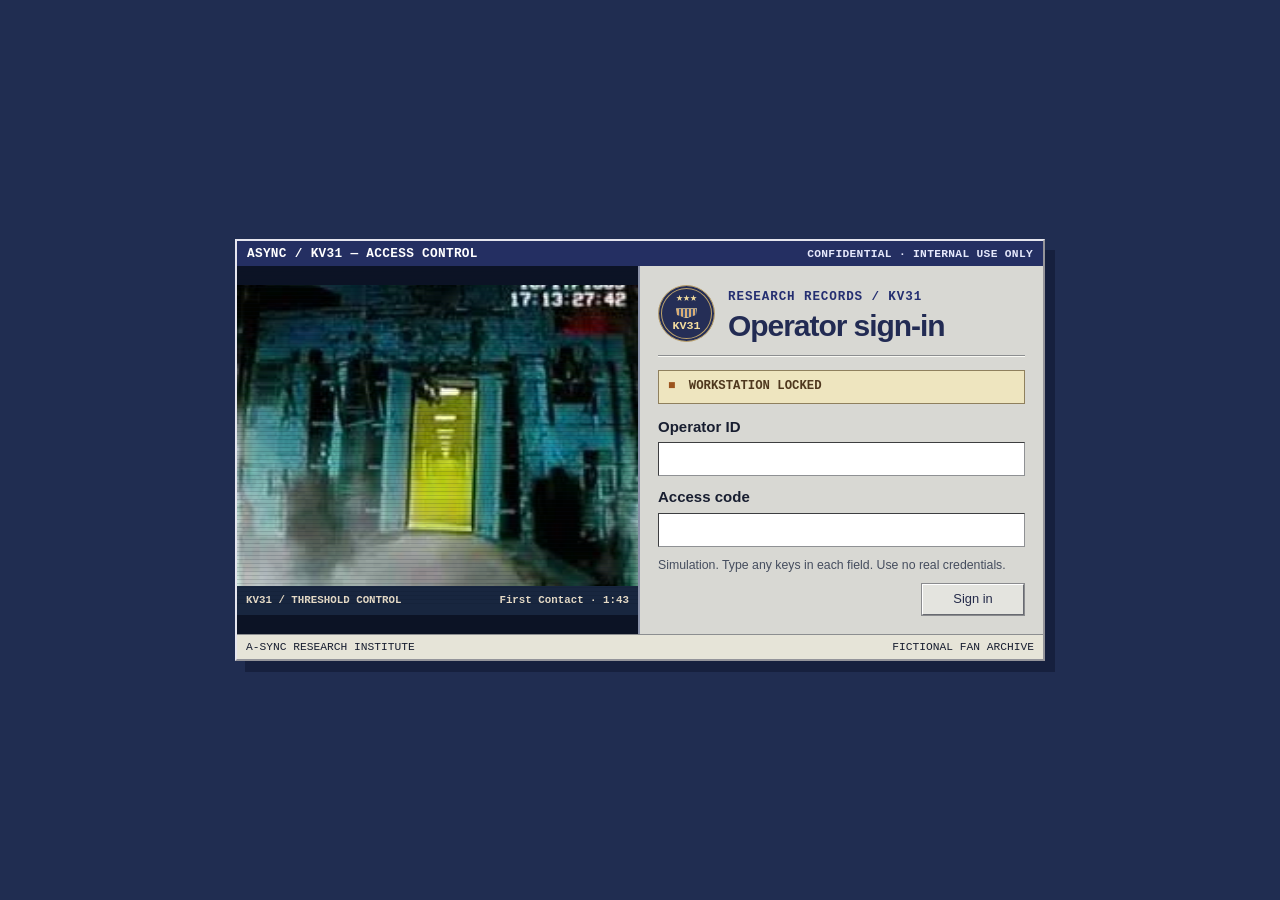
==== async-research-terminal/index.html @ 18758b70 "Build an immersive KV31 operator workstation and evidence comparison" ====
<!doctype html>
<html lang="en">
<head>
  <meta charset="utf-8">
  <meta name="viewport" content="width=device-width,initial-scale=1">
  <meta name="theme-color" content="#283e6c">
  <meta name="description" content="A period-style research archive and evidence board for Kane Pixels’ Backrooms web series.">
  <title>A-Sync Research Terminal</title>
  <link rel="stylesheet" href="style-v8.css">
  <script src="archive-v2.js" defer></script>
  <script src="evidence-v2.js" defer></script>
  <script src="briefings.js" defer></script>
  <script src="survey.js" defer></script>
  <script src="cartography-v3.js" defer></script>
  <script src="comparison.js" defer></script>
  <script src="terminal-v8.js" defer></script>
</head>
<body class="login-pending">
  <main id="login" class="login-shell" aria-labelledby="login-title">
    <div class="window-caption"><span>ASYNC / KV31 — ACCESS CONTROL</span><span class="classification">CONFIDENTIAL · INTERNAL USE ONLY</span></div>
    <div class="login-layout">
      <figure class="login-monitor">
        <img src="evidence/first-frame-103.webp" alt="Lit passage within the Threshold apparatus">
        <figcaption><span>KV31 / THRESHOLD CONTROL</span><span>First Contact · 1:43</span></figcaption>
      </figure>
      <section class="login-panel">
      <div class="login-identity">
        <span class="program-seal" aria-hidden="true"><b>★★★</b><i></i><strong>KV31</strong></span>
        <div><span class="eyebrow">RESEARCH RECORDS / KV31</span><h1 id="login-title">Operator sign-in</h1></div>
      </div>
      <div class="login-state"><span aria-hidden="true">■</span> WORKSTATION LOCKED</div>
      <form id="operator-form" autocomplete="off">
        <label for="operator-id">Operator ID</label>
        <input id="operator-id" type="text" autocomplete="off" autocapitalize="off" spellcheck="false" aria-describedby="login-hint">
        <label for="operator-code">Access code</label>
        <input id="operator-code" type="text" autocomplete="off" autocapitalize="off" spellcheck="false" aria-describedby="login-hint">
        <p id="login-hint">Simulation. Type any keys in each field. Use no real credentials.</p>
        <p class="login-feedback" id="login-feedback" role="status"></p>
        <button class="button" type="submit">Sign in</button>
      </form>
      <noscript><p>This simulation requires JavaScript.</p></noscript>
      </section>
    </div>
    <div class="login-footer">A-SYNC RESEARCH INSTITUTE <span>FICTIONAL FAN ARCHIVE</span></div>
  </main>
  <div class="window-caption"><span>ASYNC / KV31 — RESEARCH WORKSTATION</span><span class="classification">CONFIDENTIAL · INTERNAL USE ONLY</span></div>
  <header class="mast">
    <a class="brand" href="#overview" aria-label="A-Sync Research Institute home"><img class="brand-img" src="evidence/async-logo.webp" alt="Async Research Institute"></a>
    <div class="brand-divider" aria-hidden="true"></div>
    <div class="terminal-name">Project KV31 <span>COMPLEX RESEARCH ARCHIVE</span></div>
    <a class="review-badge" href="#record/present" title="Open the Department of Energy briefing">
      <span class="program-seal" aria-hidden="true"><b>★★★</b><i></i><strong>KV31</strong></span>
      <span><b>FEDERAL REVIEW</b><small>DOE TAPE ARCHIVE</small></span>
    </a>
    <div class="mast-tools">
      <label for="playback-mode">Playback</label>
      <select id="playback-mode">
        <option value="embedded">In archive</option>
        <option value="youtube">On YouTube</option>
      </select>
      <button class="button sign-out" id="sign-out" type="button">Sign out</button>
    </div>
  </header>
  <div class="operator-status"><span><i aria-hidden="true"></i> OPERATOR KV31-OPS</span><span id="workspace-context"></span></div>
  <div class="shell">
    <aside class="sidebar">
      <p class="side-label">WORKSTATION</p>
      <nav aria-label="Workstation" id="nav"></nav>
      <div class="side-bottom">
        <label for="search">FIND A RECORD</label>
        <div class="searchbox"><span aria-hidden="true">⌕</span><input id="search" type="search" placeholder="Search archive…" autocomplete="off"><kbd>/</kbd></div>
        <a class="external" href="https://www.youtube.com/playlist?list=PLVAh-MgDVqvDUEq6qDXqORBioE4Yhol_z" target="_blank" rel="noopener">Official video playlist</a>
      </div>
    </aside>
    <main id="main" tabindex="-1"></main>
    <aside id="inspector" class="inspector" aria-label="Record inspector"></aside>
  </div>
  <dialog id="lightbox" aria-labelledby="exhibit-title"></dialog>
  <dialog id="tape-player" aria-labelledby="tape-title"></dialog>
  <footer><span>A-SYNC ARCHIVE <b>·</b> FICTIONAL FAN PROJECT</span><span>Series by Kane Pixels <b>·</b> Contains spoilers</span></footer>
</body>
</html>
---- async-research-terminal/style-v8.css ----
:root {
  color-scheme: light;
  --desktop:#283e6c;
  --window:#d8d8d3;
  --paper:#f7f6f0;
  --white:#fff;
  --ink:#181e30;
  --muted:#454d5e;
  --blue:#252f71;
  --link:#192877;
  --line:#8c8e90;
  --light:#f9f9f3;
  --shade:#6b6d73;
  --accent:#ffd463;
  --mono:"Courier New",Courier,monospace;
  font:15px/1.45 Tahoma,Geneva,Verdana,sans-serif;
}
*{box-sizing:border-box}
body{max-width:1800px;margin:0 auto;padding:22px;min-height:100dvh;background:var(--desktop);color:var(--ink);display:flex;flex-direction:column}
button,input,select,textarea{font:inherit;color:inherit}
button,select{cursor:pointer}
button:focus-visible,a:focus-visible,input:focus-visible,textarea:focus-visible,select:focus-visible{outline:2px dashed #312c99;outline-offset:2px}
a{color:var(--link);text-underline-offset:2px}
h1,h2,h3,p{margin:0}h1{font-size:clamp(1.55rem,3vw,2.45rem);line-height:1.1;letter-spacing:-.035em;color:#222b53}
h2{font-size:1.12rem}h3{font-size:1rem}p+p{margin-top:.55rem}
.muted{color:var(--muted)}.amber,.warning{color:#81360b}.mint{color:var(--blue)}
.meta,.eyebrow,.tag{font:700 .84rem/1.35 var(--mono)}
.eyebrow{color:var(--blue);text-transform:uppercase;letter-spacing:.07em}
.mast{display:flex;align-items:center;gap:16px;padding:12px 16px;background:var(--window);border-left:2px solid #f7f7ef;border-right:2px solid #535866;border-bottom:1px solid var(--shade)}
.brand{display:flex;align-items:center;gap:10px;text-decoration:none;color:#252e57}
.brand-img{width:93px;height:60px;object-fit:contain}
.brand-divider{width:2px;height:40px;background:#97989a;box-shadow:1px 0 var(--light);flex:none}
.terminal-name{margin-right:auto;font:700 1rem/1.25 var(--mono);color:#252e57}
.terminal-name span{display:block;font-size:.77rem;color:var(--muted);margin-top:4px}
.mast-status{border:1px solid #6e664b;background:#eee5bf;padding:4px 7px;font:700 .75rem var(--mono);white-space:nowrap;color:#48391a}
.window-caption{background:#292e72;color:white;border-top:2px solid #c9caef;border-left:2px solid #c9caef;border-right:2px solid #464678;display:flex;align-items:center;justify-content:space-between;gap:9px;padding:5px 10px;font:700 .85rem var(--mono);letter-spacing:.024em}
.window-caption span:last-child{font-size:.75rem;color:#e5e8fb}
.shell{flex:1;display:grid;grid-template-columns:198px minmax(0,1fr) minmax(234px,23%);width:100%;border-left:2px solid #f7f7ef;border-right:2px solid #535866;background:var(--window)}
.sidebar{min-width:0;padding:15px 10px;background:#cececa;border-right:1px solid #818184;display:flex;flex-direction:column;gap:8px}
.side-label,.side-bottom label{font:700 .8rem var(--mono);color:#373d52;letter-spacing:.025em}
.sidebar nav{display:grid;gap:0;padding:3px;border:1px inset #b3b3ad;background:var(--paper)}
.nav{display:flex;align-items:center;gap:8px;min-height:37px;text-decoration:none;color:var(--ink);padding:5px 6px;font-size:.89rem}
.nav:hover{background:#e0e2f1}.nav[aria-current=page]{color:white;background:var(--blue)}
.nav i{font:normal 1.02rem var(--mono);width:20px;text-align:center;color:inherit}
.side-bottom{margin-top:13px;border-top:1px solid var(--line);box-shadow:0 -1px var(--light);padding:13px 0 0}
.searchbox{display:flex;gap:6px;align-items:center;margin:6px 0 10px;border:1px inset #9b9b9d;background:var(--white);padding:3px 6px;color:var(--blue)}
.searchbox input{min-width:0;width:100%;background:none;border:0;padding:3px 0;font-size:.85rem}
.searchbox kbd{font:.8rem var(--mono);color:var(--muted);border:1px solid #bbb;padding:0 3px}
.external{font-size:.82rem}
main{min-width:0;padding:17px clamp(12px,2vw,24px) 24px;background:#edede7;box-shadow:inset 1px 0 var(--light)}
main:focus{outline:none}.page-head{display:grid;gap:6px;margin-bottom:15px}.page-head p{max-width:72ch}
.inspector{min-width:0;border-left:1px solid #96969b;padding:16px 12px;background:var(--window)}
.inspector .panel+.panel{margin-top:12px}
.panel{border:1px solid #747980;box-shadow:1px 1px #ffffffba;background:var(--paper);min-width:0}
.panel-bar{display:flex;align-items:center;justify-content:space-between;gap:10px;min-height:29px;padding:5px 8px;border-bottom:1px solid #767a86;background:#d9dbeb;color:#282e57;font:700 .82rem/1.3 var(--mono);text-transform:uppercase;letter-spacing:.025em}
.monitor .panel-bar,.inspector .panel-bar{background:var(--blue);color:#fff;border-color:#292d56}
.panel-body{padding:11px}.panel-body>*+*{margin-top:9px}.panel-body p{font-size:.94rem}
.source-list{display:grid;gap:7px;overflow-wrap:anywhere}
.screen{background:#101018;display:grid;place-items:center;position:relative}
.screen img{display:block;width:100%;height:100%;max-height:min(37vw,370px);min-height:170px;object-fit:contain}
.screen .button{position:absolute;right:9px;bottom:9px}
.monitor-caption{display:flex;align-items:center;justify-content:space-between;flex-wrap:wrap;gap:5px 10px;padding:6px 9px;color:var(--muted);font:.78rem/1.35 var(--mono);border-top:1px solid var(--line);background:var(--window)}
.section-line{display:flex;align-items:baseline;justify-content:space-between;gap:10px;margin:17px 0 7px}
.record-list{border:1px inset #939599;background:var(--paper)}
.record{color:var(--ink);display:grid;grid-template-columns:24px minmax(0,1fr) auto;gap:8px;align-items:center;padding:8px 9px;min-height:44px;text-decoration:none}
.record+.record{border-top:1px solid #c9c9c5}.record:nth-child(even){background:#eeeee8}.record:hover{background:#dfe2f5;color:#151f64}
.record-icon{color:var(--blue);font-size:1rem;text-align:center}
.record-main{min-width:0;overflow-wrap:anywhere}.record-main strong{display:block}
.record small{display:block;color:var(--muted);font-size:.79rem}.record .tag{color:#353c65;text-align:right}
.record.has-thumb{grid-template-columns:86px minmax(0,1fr) auto}
.entry-thumb{display:block;width:86px;aspect-ratio:16/10;object-fit:cover;border:1px solid #62616a;background:#24242d}
.record-main .preview-type{color:#465373;font-family:var(--mono);margin-top:2px}
.toolbar{display:flex;gap:7px;align-items:center;flex-wrap:wrap;margin-bottom:10px}
.button,select{display:inline-flex;justify-content:center;align-items:center;text-decoration:none;padding:5px 8px;border:1px solid;border-color:#fff #686a71 #686a71 #fff;box-shadow:0 0 0 1px #8a8b8e;color:#252b4a;background:#e4e4df;font-size:.86rem;min-height:31px}
.button:hover,select:hover{background:#ececfa}.button[aria-pressed=true]{border-color:#565974 #fff #fff #565974;background:#d2d5ed;font-weight:bold}
.button.secondary{color:var(--muted)}.button.danger{color:#752718}
.tag{display:inline-block;color:var(--blue)}.warning{color:#81360b}.doc{margin-bottom:12px}
.facts{display:flex;align-items:center;flex-wrap:wrap;gap:6px 12px;color:var(--muted);font:.84rem var(--mono)}
.scene,.connection{padding:10px;background:#fff;border:1px solid #a8a9a9}.scene>*+*,.connection>*+*{margin-top:5px}
.scene p,.connection p{font-size:.93rem}.scene small{color:var(--muted)}.guide{display:grid;gap:8px}
.incident{display:grid;grid-template-columns:minmax(80px,auto) 1fr;gap:8px;align-items:baseline;margin:0!important;padding:7px 0;border-bottom:1px solid #c1c2c2;font-size:.86rem}
.incident:last-of-type{border:0}.incident time{color:#4c4130;font:700 .78rem var(--mono)}
.mini-title{font-weight:700}.empty{padding:11px;color:var(--muted);border:1px dashed var(--line);background:var(--paper)}
.route{display:grid;grid-template-columns:repeat(auto-fit,minmax(125px,1fr));gap:8px;padding:12px}
.route a{display:grid;align-content:start;gap:5px;padding:8px;background:#f5f6fd;border:1px solid #737f9e;text-decoration:none;min-height:78px}
.route a:hover{background:#dddff3}.route small{color:var(--muted)}.route a:nth-child(even){border-style:dashed}
.route-bg{background-color:#e3e5ee;background-image:linear-gradient(#a2abc950 1px,transparent 1px),linear-gradient(90deg,#a2abc950 1px,transparent 1px);background-size:14px 14px}
.note-form{display:grid;gap:6px}.note-form label{color:var(--muted);font-size:.84rem}.note-form textarea,.note-form input{width:100%;background:white;border:1px inset #8f9194;border-radius:0;padding:7px}.note-form textarea{min-height:80px;resize:vertical}
.preserve{white-space:pre-wrap;overflow-wrap:anywhere}.timeline-row{grid-template-columns:minmax(88px,112px) minmax(0,1fr) auto}.timeline-row time{font:700 .83rem var(--mono);color:#5d481e}
footer{display:flex;justify-content:space-between;gap:9px;flex-wrap:wrap;padding:6px 10px;border:2px outset #b4b5b2;color:#282c3b;background:var(--window);font:.76rem var(--mono)}
footer b{margin:0 4px}
.relationship-map{display:grid;grid-template-columns:minmax(110px,1fr) minmax(0,2fr);gap:22px;align-items:center;padding:12px;border:1px solid #9c9eac}
.map-anchor,.map-branch{min-width:0;background:#f7f8ff;border:1px solid #6d78a0;padding:8px;overflow-wrap:anywhere}
.map-anchor{position:relative;font-weight:bold;border-color:var(--blue)}.map-anchor::after{content:"";position:absolute;left:100%;top:50%;width:11px;border-top:1px solid #747ea0}
.map-branches{position:relative;display:grid;gap:7px}.map-branches::before{content:"";position:absolute;top:0;bottom:0;left:-11px;border-left:1px solid #747ea0}
.map-branch{position:relative;display:grid;gap:2px}.map-branch::before{content:"";position:absolute;right:100%;top:50%;width:11px;border-top:1px solid #747ea0}
.toolbar select{max-width:100%;min-width:0}
.evidence-grid{display:grid;grid-template-columns:repeat(auto-fit,minmax(min(100%,230px),1fr));gap:9px}
.exhibit{margin:0;border:1px solid #8a8a97;background:#fff;min-width:0}
.exhibit-action{display:block;width:100%;padding:0;border:0;background:#15151e;text-align:left}
.exhibit-action img{display:block;width:100%;height:clamp(155px,22vw,260px);object-fit:contain}
.exhibit-action:hover{outline:2px solid var(--blue);outline-offset:-2px}
.exhibit figcaption{display:grid;gap:5px;padding:8px;overflow-wrap:anywhere}
.exhibit figcaption p{margin:0}.exhibit .meta{color:#3b466b}.exhibit-links{display:flex;flex-wrap:wrap;column-gap:12px;row-gap:4px;font-size:.81rem}
.evidence-strip{display:grid;grid-template-columns:repeat(3,minmax(0,1fr));gap:7px}
.evidence-strip a{display:grid;gap:5px;padding:6px;background:var(--paper);border:1px solid #a1a1a7;text-decoration:none;font-size:.83rem}
.evidence-strip a:hover{background:#e0e2f5}.evidence-strip img{display:block;width:100%;aspect-ratio:16/10;object-fit:cover;background:#24242d}
dialog{width:min(810px,calc(100% - 24px));max-height:calc(100dvh - 30px);overflow:auto;color:var(--ink);background:var(--window);border:2px outset #d4d4d4;padding:0;box-shadow:6px 7px 0 #15152f7a}
dialog::backdrop{background:#151b35b5}dialog .panel-bar{background:var(--blue);color:#fff}dialog .panel-bar .button{min-height:26px;padding:2px 7px}dialog img{display:block;margin:auto;width:100%;max-height:65vh;object-fit:contain;background:#18182a}
.exhibit--unavailable img,.entry-thumb.unavailable,.evidence-strip img.unavailable,.screen img.unavailable{visibility:hidden}
@media(max-width:1100px){body{padding:12px}.shell{grid-template-columns:158px minmax(0,1fr) 222px}.sidebar{padding-inline:7px}.inspector{padding-inline:9px}}
@media(max-width:850px){.shell{grid-template-columns:145px minmax(0,1fr)}.inspector{grid-column:2;border-top:1px solid var(--line);border-left:0;padding:12px;display:grid;grid-template-columns:repeat(auto-fit,minmax(180px,1fr));gap:9px}.inspector .panel+.panel{margin:0}.sidebar{grid-row:span 2}.screen img{max-height:270px}}
@media(max-width:580px){body{padding:4px}.shell{display:block}.mast{gap:7px;padding:6px 7px}.brand-img{width:70px;height:48px}.brand-divider{height:30px}.terminal-name{font-size:.85rem}.terminal-name span,.mast-status{font-size:.65rem}.sidebar{padding:6px;border-right:0;border-bottom:1px solid var(--line);gap:4px}.sidebar nav{grid-template-columns:repeat(3,minmax(0,1fr));gap:2px}.nav{font-size:.76rem;gap:4px;min-height:31px;padding:4px}.nav i{width:13px}.side-label,.sidebar .external,.side-bottom label{display:none}.side-bottom{border:0;box-shadow:none;margin-top:0;padding:0}.searchbox{margin:4px 0 0}.record{padding-inline:6px}.record .tag{font-size:.68rem}.record.has-thumb{grid-template-columns:64px minmax(0,1fr) auto}.entry-thumb{width:64px}.timeline-row{grid-template-columns:85px 1fr}.timeline-row .tag{display:none}.relationship-map{grid-template-columns:1fr;gap:9px}.map-anchor::after,.map-branch::before,.map-branches::before{display:none}}
.login-shell{display:none}
body.login-pending{display:grid;place-items:center;max-width:none;min-height:100dvh;padding:14px}
body.login-pending > :not(.login-shell){display:none}
body.login-pending .login-shell{display:block;width:min(100%,475px);padding:0;background:var(--window);border:2px outset #e5e5ee;box-shadow:7px 8px 0 #17233d70}
.login-shell .window-caption{border:0}
.login-panel{padding:18px}
.login-identity{display:flex;align-items:center;gap:13px;padding-bottom:13px;border-bottom:1px solid var(--line);box-shadow:0 1px var(--light)}
.login-identity h1{font-size:clamp(1.35rem,4.5vw,2rem);margin-top:3px}
.login-state{padding:8px 9px;margin:14px 0 12px;background:#eee5bf;border:1px solid #8f805d;color:#4f381e;font:700 .82rem/1.25 var(--mono)}
.login-state span{color:#9c541d;margin-right:6px}
#operator-form{display:grid;gap:5px}
#operator-form label{font-weight:700}
#operator-form input{width:100%;height:34px;margin-bottom:5px;padding:4px 7px;background:white;border:1px inset #8f9194;border-radius:0;font:700 1rem var(--mono);letter-spacing:.1em}
#operator-form button{justify-self:end;min-width:102px;margin:4px 1px 1px}
#login-hint{color:var(--muted);font-size:.82rem}
.login-feedback{color:#752718;font-size:.82rem}
.login-feedback:empty{display:none}
.login-footer{display:flex;flex-wrap:wrap;justify-content:space-between;gap:4px 10px;padding:6px 9px;border-top:1px solid var(--line);font:.75rem var(--mono)}
.sign-out{flex:none}
#tape-player{width:min(860px,calc(100% - 20px))}
.tape-iframe{display:block;width:100%;height:auto;min-height:200px;aspect-ratio:16/9;border:0;background:#09090d}
.exhibit-links{align-items:center}
.mast-tools{display:flex;align-items:center;flex-wrap:wrap;gap:6px 9px}
.mast-tools label{font:700 .8rem var(--mono);color:#252e57}
@media(max-width:580px){.mast{flex-wrap:wrap}.mast-tools{width:100%;padding:3px 0;justify-content:flex-start}.mast-tools .sign-out{margin-left:auto}}
.briefing h4{margin:0;font-size:.96rem}
.briefing p{margin-top:4px;max-width:76ch}
.briefing-intro .facts{margin-top:9px}
.briefing-why,.briefing-open{padding:9px 11px;border-left:3px solid var(--blue);background:#e6e7f2}
.briefing-open{border-color:#8f805d;background:#f1ebd5}
.briefing-points{display:grid;gap:0;list-style:none;margin:4px 0 0;padding:0}
.briefing-points li{padding:9px 0;border-bottom:1px solid #c7c8cc}
.briefing-points li:last-child{border:0;padding-bottom:3px}
.briefing-sources{display:flex;align-items:center;flex-wrap:wrap;gap:6px 14px;margin-top:6px;font-size:.82rem}
.briefing-sources .button{min-height:25px;padding:3px 5px;font-size:.79rem}
.record.has-thumb{align-items:start}
.record.has-thumb .tag{align-self:center}
.timeline-switch a[aria-current=page]{background:var(--blue);color:#fff}
.shell.film-workspace{grid-template-columns:198px minmax(0,1fr)}
.inspector[hidden]{display:none}
.film-tools{display:flex;align-items:center;flex-wrap:wrap;gap:7px 9px;padding:9px 12px;border-bottom:1px solid #959aab;background:var(--window)}
.film-tools label{font-size:.86rem;font-weight:700;margin-left:auto}
.film-tools select{max-width:min(100%,230px)}
.film-viewport{overflow-x:auto;overscroll-behavior-inline:contain;background:#e7e9f0;scrollbar-color:#6d789d #d4d8e4;scrollbar-width:auto}
.film-track{display:flex;gap:0;width:max-content;margin:0;list-style:none;padding:9px 14px 16px}
.film-column{display:grid;grid-template-rows:105px 18px 1fr;flex:0 0 218px;width:218px;min-width:0}
.film-column.film-gap{flex-basis:145px;width:145px}
.film-upper{display:grid;align-content:end;padding:0 7px 10px;gap:5px}
.film-companion{position:relative;display:grid;grid-template-columns:56px minmax(0,1fr);align-items:center;gap:6px;padding:5px;color:var(--ink);background:#faf5e4;border:1px solid #94825a;text-decoration:none;min-width:0}
.film-companion:hover{background:#f3e6be}
.film-companion strong,.film-companion small{display:block;overflow-wrap:anywhere}
.film-companion strong{font-size:.77rem;line-height:1.2}
.film-companion small{color:#5a4c35;font-size:.7rem;line-height:1.3;margin-top:3px}
.film-companion img{display:block;width:56px;aspect-ratio:4/3;object-fit:cover}
.film-companion::after{content:"";position:absolute;top:100%;left:50%;height:17px;border-left:1px dashed #8f805d}
.film-gap .film-companion{grid-template-columns:42px minmax(0,1fr)}
.film-gap .film-companion img{width:42px}
.film-axis{height:2px;align-self:center;background:#657496;position:relative}
.film-axis::after{content:"";position:absolute;left:50%;top:50%;width:8px;height:8px;transform:translate(-50%,-50%);border-radius:50%;background:#344277;border:1px solid #fff}
.film-gap .film-axis::after{background:#917749}
.film-card{display:flex;flex-direction:column;border:1px solid #78829d;background:var(--paper);margin:4px 7px 0;min-width:0}
.film-record{display:grid;gap:5px;padding:6px 6px 4px;color:var(--ink);text-decoration:none}
.film-record:hover{background:#dce2f7}
.film-record img{width:100%;height:auto;aspect-ratio:16/9;object-fit:cover;background:#191d2a}
.film-record time{color:#465275;font:700 .77rem var(--mono)}
.film-record strong{font-size:.91rem;line-height:1.28;overflow-wrap:anywhere}
.film-actions{display:flex;align-items:center;flex-wrap:wrap;gap:6px 9px;margin-top:auto;padding:4px 7px 8px;font-size:.82rem}
.film-actions .button{min-height:27px;padding:3px 6px;font-size:.8rem}
.tape-navigation{display:flex;flex-wrap:wrap;gap:5px 12px;padding:7px 0 10px;margin-bottom:9px;border-bottom:1px solid #b3b6c0;font-size:.82rem}
@media(max-width:1100px){.shell.film-workspace{grid-template-columns:158px minmax(0,1fr)}}
@media(max-width:850px){.shell.film-workspace{grid-template-columns:145px minmax(0,1fr)}}
@media(max-width:580px){.film-column{flex-basis:174px;width:174px}.film-column.film-gap{flex-basis:135px;width:135px}.film-tools label{margin-left:0}}
.survey-console{display:grid;gap:9px;min-width:0}
.survey-tabs{display:flex;flex-wrap:wrap;gap:7px}
.survey-tabs a[aria-current=true]{background:var(--blue);color:#fff}
.survey-timeline{display:grid;grid-template-columns:repeat(4,minmax(0,1fr));gap:5px}
.survey-timeline a{min-width:0;display:grid;align-content:start;gap:2px;padding:8px 9px;border:1px solid #8792a9;border-top-width:3px;background:#f6f6f1;color:#212d4d;font-size:.78rem;text-decoration:none;overflow-wrap:anywhere}
.survey-timeline a:hover{background:#e2e7f4}
.survey-timeline a[aria-current=true]{background:#dce4f3;border-color:#334575;border-top-color:#263b71}
.survey-timeline strong{font-size:.91rem}
.survey-console-grid{display:grid;grid-template-columns:minmax(0,1fr) minmax(235px,29%);gap:9px;align-items:start}
.survey-sheet .panel-bar,.survey-context .panel-bar{background:#29386b;color:#fff;border-color:#232f59}
.survey-sheet .panel-bar span+span{font-weight:400;text-align:right}
.survey-tools{display:flex;align-items:center;gap:6px;padding:6px 8px;background:#dadde5;border-bottom:1px solid #77829c}
.survey-tools .button{min-width:34px;min-height:29px;font-weight:700}
.survey-tools .button:disabled{color:#777b88;cursor:default;box-shadow:none}
.survey-tools output{padding:0 5px;font:700 .82rem var(--mono)}
.survey-scroll{max-height:min(61vh,510px);overflow:auto;overscroll-behavior:contain;background:#111d39;scrollbar-color:#7587a7 #182744}
.survey-scroll.can-pan{cursor:grab}
.survey-scroll.panning{cursor:grabbing;user-select:none}
.survey-world{position:relative;width:100%}
.survey-world canvas{display:block;width:100%;height:auto}
.survey-pin{position:absolute;left:var(--x);top:var(--y);transform:translate(-50%,-50%);display:inline-flex;align-items:center;justify-content:center;gap:5px;max-width:26%;min-height:26px;padding:3px 6px;background:#1b2b4c;border:1px solid #8298bc;border-radius:0;color:#edf2ff;font:700 clamp(.68rem,1.15vw,.85rem)/1.15 var(--mono);text-align:left;overflow-wrap:anywhere}
.survey-pin:hover,.survey-pin[aria-pressed=true]{color:#202747;background:#edc77a;border-color:#fff0be;z-index:1}
.survey-pin span{flex:none;width:6px;height:6px;background:currentColor;border-radius:50%}
.survey-pin:focus-visible{outline-color:#fff1b5}
.survey-key{background:#e1e5ef;display:flex;flex-wrap:wrap;align-items:center;gap:5px 12px;padding:7px 9px;border-top:1px solid #7c87a0;font:.76rem/1.3 var(--mono)}
.survey-key span{display:flex;align-items:center;gap:5px}
.survey-key-line{width:14px;border-top:2px solid #42608f}
.survey-key-line.approx{border-top-style:dashed}
.survey-context{display:grid;gap:9px;min-width:0}
.survey-context .panel-body{padding:8px 9px}
.survey-context p{margin-top:5px;font-size:.86rem}
.survey-condition{font-weight:700;color:#824a2b}
.survey-source-large{margin-bottom:6px}
.survey-source-large img{width:100%;height:clamp(140px,15vw,220px);display:block;object-fit:contain}
.survey-source-strip{display:flex;gap:5px;flex-wrap:wrap}
.survey-source-pick{width:53px;height:40px;padding:2px;background:#e3e8f3;border:1px solid #7484a0;border-radius:0}
.survey-source-pick[aria-pressed=true]{background:#e8bd61;border-color:#403a48}
.survey-source-pick img{display:block;width:100%;height:100%;object-fit:cover}
.survey-changes .panel-body{max-width:85ch}
.survey-actions{margin-bottom:0}
@media(max-width:1050px){.survey-console-grid{grid-template-columns:minmax(0,1fr) minmax(205px,31%)}}
@media(max-width:820px){.survey-console-grid{grid-template-columns:1fr}.survey-context{grid-template-columns:repeat(2,minmax(0,1fr))}}
@media(max-width:580px){.survey-context{grid-template-columns:1fr}.survey-timeline{grid-template-columns:repeat(2,minmax(0,1fr))}.survey-pin{padding:3px 4px;gap:3px;min-height:25px}.survey-pin span{width:4px;height:4px}}
body{background:#202d51}
.window-caption{background:#242f62}
.window-caption .classification{color:#f3d3a1;text-align:right}
.brand-img{width:82px;height:52px}
.mast{min-height:71px;gap:12px;padding-block:8px}
.terminal-name{font-size:1.12rem}
.review-badge{display:flex;align-items:center;gap:8px;min-width:0;color:#343758;text-decoration:none;border:1px solid #a5a69b;padding:4px 8px;background:#e9e7d8}
.review-badge:hover{background:#faf1d7}
.review-badge b,.review-badge small{display:block;font:700 .7rem/1.2 var(--mono)}
.review-badge small{margin-top:3px;color:#62563d}
.program-seal{display:grid;justify-items:center;align-content:center;gap:2px;flex:none;width:43px;height:43px;border:1px solid #bca26c;border-radius:50%;box-shadow:inset 0 0 0 2px #252e56,inset 0 0 0 3px #bca26c;color:#f3dc9e;background:#252e56;font:.63rem/1 var(--mono)}
.program-seal i{width:17px;height:8px;border:1px solid #d8c69a;background:repeating-linear-gradient(90deg,#ddad73 0 2px,#3b507b 2px 4px);clip-path:polygon(0 0,100% 0,95% 68%,50% 100%,5% 68%)}
.operator-status{display:flex;justify-content:space-between;gap:11px;padding:5px 12px;background:#ecebdf;border:1px solid #81879b;color:#354260;font:700 .75rem/1.3 var(--mono)}
.operator-status span:first-child{white-space:nowrap}
.operator-status span:last-child{overflow-wrap:anywhere;text-align:right}
.operator-status i{display:inline-block;width:7px;height:7px;margin-right:3px;background:#527d58;border:1px solid #345f35}
.sidebar nav{background:#f1f1ec;padding:3px}
.nav-section+.nav-section{margin-top:3px;border-top:1px solid #afb2b9}
.nav-heading{display:block;margin:5px 6px 2px;color:#4e5671;font:700 .7rem/1.2 var(--mono);text-transform:uppercase;letter-spacing:.04em}
.nav{min-height:32px}
.workstation-desk{display:grid;grid-template-columns:minmax(0,.8fr) minmax(0,1.2fr);gap:9px;margin:2px 0 13px}
.desk-panel .panel-body{padding:7px}
.operator-desk{display:grid;gap:5px}
.operator-desk a{display:grid;gap:3px;padding:8px 9px;background:#e7eaf3;border:1px solid #aeb5c8;color:var(--ink);text-decoration:none}
.operator-desk a:hover{background:#d7dff5}
.operator-desk strong{font-size:.92rem}
.briefing-monitor{align-self:start}
.briefing-monitor .screen img{min-height:0;max-height:240px;aspect-ratio:4/3}
.briefing-monitor .monitor-caption{background:#e1e2e8}
body.login-pending .login-shell{width:min(100%,810px);box-shadow:10px 11px 0 #121b35a8}
.login-layout{display:grid;grid-template-columns:1fr 1fr;align-items:stretch}
.login-monitor{position:relative;display:flex;flex-direction:column;justify-content:center;min-width:0;margin:0;background:#0c1325;border-right:2px solid #8a91a8}
.login-monitor img{width:100%;aspect-ratio:4/3;max-height:360px;object-fit:cover;image-rendering:auto}
.login-monitor figcaption{display:flex;justify-content:space-between;gap:7px;padding:8px 9px;color:#e6dbc7;background:#18263f;font:700 .72rem/1.25 var(--mono)}
.login-monitor::after{content:"";position:absolute;inset:0 0 30px;pointer-events:none;background:repeating-linear-gradient(0deg,#07122525 0 1px,transparent 1px 4px)}
.login-identity .program-seal{width:57px;height:57px;font-size:.78rem;gap:3px}
.login-identity .program-seal i{width:21px;height:10px}
.login-panel{align-self:center}
.login-footer{background:#e6e4d8}
.compare-pairs,.compare-controls{display:flex;align-items:center;flex-wrap:wrap;gap:7px;margin:0 0 11px}
.compare-pairs a[aria-current=true]{background:#29386b;color:#fff}
.comparison-grid{display:grid;grid-template-columns:repeat(2,minmax(0,1fr));gap:10px}
.comparison-monitor{min-width:0;border-color:#6f7c9d}
.comparison-monitor .panel-bar{color:#fff;background:#29386b}
.comparison-monitor .panel-bar span:last-child{text-align:right;font-weight:400}
.compare-picker{display:flex;align-items:center;gap:7px;padding:6px 8px;border-bottom:1px solid #8291ad;background:#e2e4eb;font-size:.83rem}
.compare-picker label{white-space:nowrap}
.compare-picker select{appearance:auto;width:100%;min-width:0;display:block}
.comparison-monitor .exhibit-action img{height:clamp(170px,27vw,335px);aspect-ratio:auto}
.comparison-monitor .panel-body{min-height:136px}
.compare-notes{margin-top:10px}
@media(max-width:1000px){.review-badge{display:none}}
@media(max-width:800px){.workstation-desk{grid-template-columns:1fr}.operator-desk{grid-template-columns:repeat(2,minmax(0,1fr))}.briefing-monitor .screen img{max-height:220px}}
@media(max-width:580px){.mast .brand-img{width:65px;height:44px}.mast .terminal-name{font-size:.95rem}.nav-section{display:contents}.nav-heading{display:none}.login-layout{grid-template-columns:1fr}.login-monitor{border-right:0}.login-monitor img{max-height:125px}.comparison-grid{grid-template-columns:1fr}.comparison-monitor .panel-body{min-height:0}.comparison-monitor .exhibit-action img{height:200px}.operator-status{font-size:.65rem}}
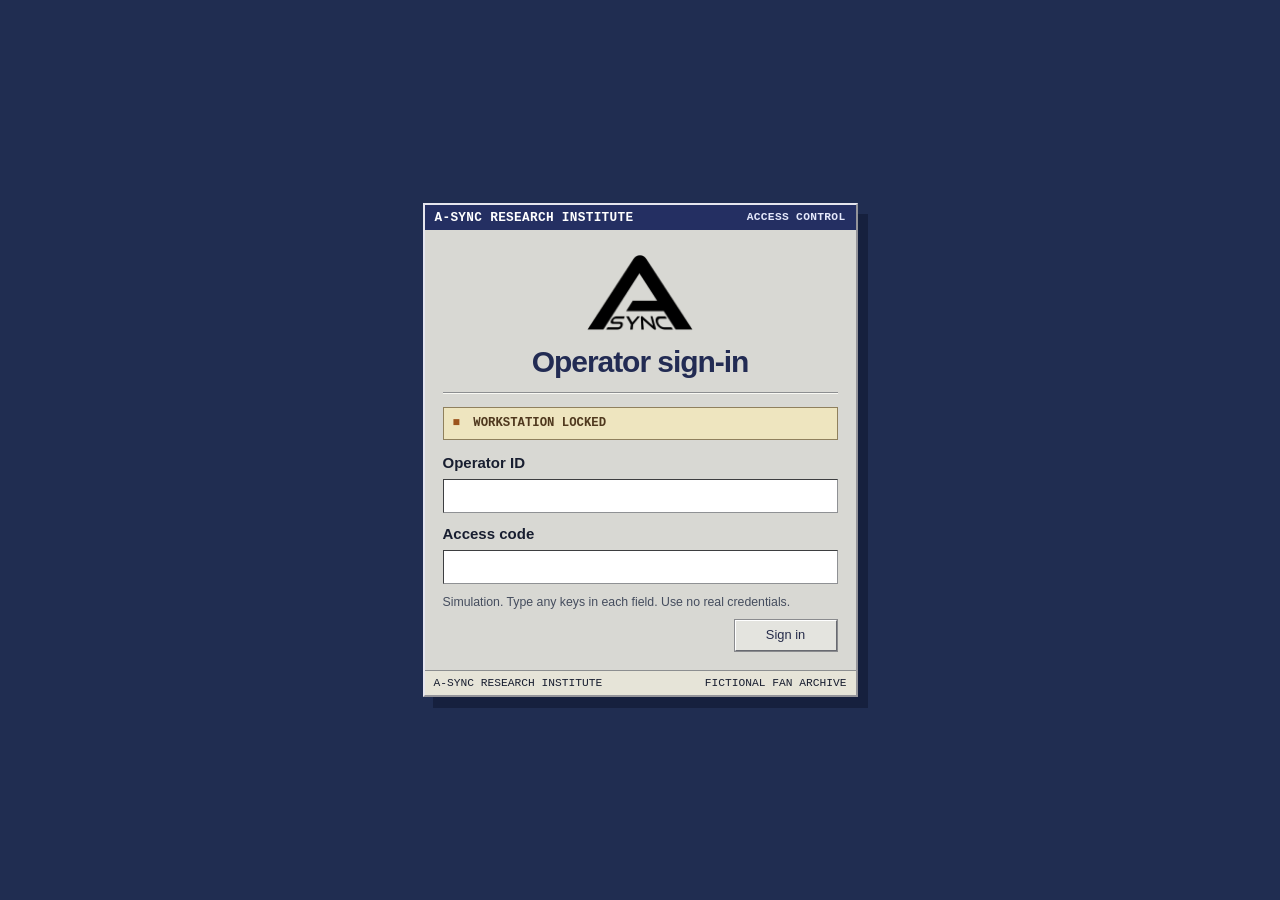
==== commit a9265bc5: "Restore A-Sync-only sign-in and show the original DOE tape watermark" ====
--- a/async-research-terminal/index.html
+++ b/async-research-terminal/index.html
@@ -6,27 +6,22 @@
   <meta name="theme-color" content="#283e6c">
   <meta name="description" content="A period-style research archive and evidence board for Kane Pixels’ Backrooms web series.">
   <title>A-Sync Research Terminal</title>
-  <link rel="stylesheet" href="style-v8.css">
+  <link rel="stylesheet" href="style-v9.css">
   <script src="archive-v2.js" defer></script>
   <script src="evidence-v2.js" defer></script>
   <script src="briefings.js" defer></script>
   <script src="survey.js" defer></script>
   <script src="cartography-v3.js" defer></script>
   <script src="comparison.js" defer></script>
-  <script src="terminal-v8.js" defer></script>
+  <script src="terminal-v9.js" defer></script>
 </head>
 <body class="login-pending">
   <main id="login" class="login-shell" aria-labelledby="login-title">
-    <div class="window-caption"><span>ASYNC / KV31 — ACCESS CONTROL</span><span class="classification">CONFIDENTIAL · INTERNAL USE ONLY</span></div>
-    <div class="login-layout">
-      <figure class="login-monitor">
-        <img src="evidence/first-frame-103.webp" alt="Lit passage within the Threshold apparatus">
-        <figcaption><span>KV31 / THRESHOLD CONTROL</span><span>First Contact · 1:43</span></figcaption>
-      </figure>
-      <section class="login-panel">
+    <div class="window-caption"><span>A-SYNC RESEARCH INSTITUTE</span><span>ACCESS CONTROL</span></div>
+    <section class="login-panel">
       <div class="login-identity">
-        <span class="program-seal" aria-hidden="true"><b>★★★</b><i></i><strong>KV31</strong></span>
-        <div><span class="eyebrow">RESEARCH RECORDS / KV31</span><h1 id="login-title">Operator sign-in</h1></div>
+        <img class="login-logo" src="evidence/async-logo.webp" alt="A-Sync">
+        <h1 id="login-title">Operator sign-in</h1>
       </div>
       <div class="login-state"><span aria-hidden="true">■</span> WORKSTATION LOCKED</div>
       <form id="operator-form" autocomplete="off">
@@ -39,8 +34,7 @@
         <button class="button" type="submit">Sign in</button>
       </form>
       <noscript><p>This simulation requires JavaScript.</p></noscript>
-      </section>
-    </div>
+    </section>
     <div class="login-footer">A-SYNC RESEARCH INSTITUTE <span>FICTIONAL FAN ARCHIVE</span></div>
   </main>
   <div class="window-caption"><span>ASYNC / KV31 — RESEARCH WORKSTATION</span><span class="classification">CONFIDENTIAL · INTERNAL USE ONLY</span></div>
@@ -48,9 +42,9 @@
     <a class="brand" href="#overview" aria-label="A-Sync Research Institute home"><img class="brand-img" src="evidence/async-logo.webp" alt="Async Research Institute"></a>
     <div class="brand-divider" aria-hidden="true"></div>
     <div class="terminal-name">Project KV31 <span>COMPLEX RESEARCH ARCHIVE</span></div>
-    <a class="review-badge" href="#record/present" title="Open the Department of Energy briefing">
-      <span class="program-seal" aria-hidden="true"><b>★★★</b><i></i><strong>KV31</strong></span>
-      <span><b>FEDERAL REVIEW</b><small>DOE TAPE ARCHIVE</small></span>
+    <a class="review-badge" href="#record/present" aria-label="DOE Tape Archive 3283 from Presentation" title="Watermark from Presentation at 6:25">
+      <span class="review-watermark" aria-hidden="true"></span>
+      <span class="review-words"><b>DOE TAPE ARCHIVE</b><small>3283 · SOURCE RECORD</small></span>
     </a>
     <div class="mast-tools">
       <label for="playback-mode">Playback</label>
@@ -64,7 +58,6 @@
   <div class="operator-status"><span><i aria-hidden="true"></i> OPERATOR KV31-OPS</span><span id="workspace-context"></span></div>
   <div class="shell">
     <aside class="sidebar">
-      <p class="side-label">WORKSTATION</p>
       <nav aria-label="Workstation" id="nav"></nav>
       <div class="side-bottom">
         <label for="search">FIND A RECORD</label>
--- a/async-research-terminal/style-v9.css
+++ b/async-research-terminal/style-v9.css
@@ -0,0 +1,277 @@
+:root {
+  color-scheme: light;
+  --desktop:#283e6c;
+  --window:#d8d8d3;
+  --paper:#f7f6f0;
+  --white:#fff;
+  --ink:#181e30;
+  --muted:#454d5e;
+  --blue:#252f71;
+  --link:#192877;
+  --line:#8c8e90;
+  --light:#f9f9f3;
+  --shade:#6b6d73;
+  --accent:#ffd463;
+  --mono:"Courier New",Courier,monospace;
+  font:15px/1.45 Tahoma,Geneva,Verdana,sans-serif;
+}
+*{box-sizing:border-box}
+body{max-width:1800px;margin:0 auto;padding:22px;min-height:100dvh;background:var(--desktop);color:var(--ink);display:flex;flex-direction:column}
+button,input,select,textarea{font:inherit;color:inherit}
+button,select{cursor:pointer}
+button:focus-visible,a:focus-visible,input:focus-visible,textarea:focus-visible,select:focus-visible{outline:2px dashed #312c99;outline-offset:2px}
+a{color:var(--link);text-underline-offset:2px}
+h1,h2,h3,p{margin:0}h1{font-size:clamp(1.55rem,3vw,2.45rem);line-height:1.1;letter-spacing:-.035em;color:#222b53}
+h2{font-size:1.12rem}h3{font-size:1rem}p+p{margin-top:.55rem}
+.muted{color:var(--muted)}.amber,.warning{color:#81360b}.mint{color:var(--blue)}
+.meta,.eyebrow,.tag{font:700 .84rem/1.35 var(--mono)}
+.eyebrow{color:var(--blue);text-transform:uppercase;letter-spacing:.07em}
+.mast{display:flex;align-items:center;gap:16px;padding:12px 16px;background:var(--window);border-left:2px solid #f7f7ef;border-right:2px solid #535866;border-bottom:1px solid var(--shade)}
+.brand{display:flex;align-items:center;gap:10px;text-decoration:none;color:#252e57}
+.brand-img{width:93px;height:60px;object-fit:contain}
+.brand-divider{width:2px;height:40px;background:#97989a;box-shadow:1px 0 var(--light);flex:none}
+.terminal-name{margin-right:auto;font:700 1rem/1.25 var(--mono);color:#252e57}
+.terminal-name span{display:block;font-size:.77rem;color:var(--muted);margin-top:4px}
+.mast-status{border:1px solid #6e664b;background:#eee5bf;padding:4px 7px;font:700 .75rem var(--mono);white-space:nowrap;color:#48391a}
+.window-caption{background:#292e72;color:white;border-top:2px solid #c9caef;border-left:2px solid #c9caef;border-right:2px solid #464678;display:flex;align-items:center;justify-content:space-between;gap:9px;padding:5px 10px;font:700 .85rem var(--mono);letter-spacing:.024em}
+.window-caption span:last-child{font-size:.75rem;color:#e5e8fb}
+.shell{flex:1;display:grid;grid-template-columns:198px minmax(0,1fr) minmax(234px,23%);width:100%;border-left:2px solid #f7f7ef;border-right:2px solid #535866;background:var(--window)}
+.sidebar{min-width:0;padding:15px 10px;background:#cececa;border-right:1px solid #818184;display:flex;flex-direction:column;gap:8px}
+.side-label,.side-bottom label{font:700 .8rem var(--mono);color:#373d52;letter-spacing:.025em}
+.sidebar nav{display:grid;gap:0;padding:3px;border:1px inset #b3b3ad;background:var(--paper)}
+.nav{display:flex;align-items:center;gap:8px;min-height:37px;text-decoration:none;color:var(--ink);padding:5px 6px;font-size:.89rem}
+.nav:hover{background:#e0e2f1}.nav[aria-current=page]{color:white;background:var(--blue)}
+.nav i{font:normal 1.02rem var(--mono);width:20px;text-align:center;color:inherit}
+.side-bottom{margin-top:13px;border-top:1px solid var(--line);box-shadow:0 -1px var(--light);padding:13px 0 0}
+.searchbox{display:flex;gap:6px;align-items:center;margin:6px 0 10px;border:1px inset #9b9b9d;background:var(--white);padding:3px 6px;color:var(--blue)}
+.searchbox input{min-width:0;width:100%;background:none;border:0;padding:3px 0;font-size:.85rem}
+.searchbox kbd{font:.8rem var(--mono);color:var(--muted);border:1px solid #bbb;padding:0 3px}
+.external{font-size:.82rem}
+main{min-width:0;padding:17px clamp(12px,2vw,24px) 24px;background:#edede7;box-shadow:inset 1px 0 var(--light)}
+main:focus{outline:none}.page-head{display:grid;gap:6px;margin-bottom:15px}.page-head p{max-width:72ch}
+.inspector{min-width:0;border-left:1px solid #96969b;padding:16px 12px;background:var(--window)}
+.inspector .panel+.panel{margin-top:12px}
+.panel{border:1px solid #747980;box-shadow:1px 1px #ffffffba;background:var(--paper);min-width:0}
+.panel-bar{display:flex;align-items:center;justify-content:space-between;gap:10px;min-height:29px;padding:5px 8px;border-bottom:1px solid #767a86;background:#d9dbeb;color:#282e57;font:700 .82rem/1.3 var(--mono);text-transform:uppercase;letter-spacing:.025em}
+.monitor .panel-bar,.inspector .panel-bar{background:var(--blue);color:#fff;border-color:#292d56}
+.panel-body{padding:11px}.panel-body>*+*{margin-top:9px}.panel-body p{font-size:.94rem}
+.source-list{display:grid;gap:7px;overflow-wrap:anywhere}
+.screen{background:#101018;display:grid;place-items:center;position:relative}
+.screen img{display:block;width:100%;height:100%;max-height:min(37vw,370px);min-height:170px;object-fit:contain}
+.screen .button{position:absolute;right:9px;bottom:9px}
+.monitor-caption{display:flex;align-items:center;justify-content:space-between;flex-wrap:wrap;gap:5px 10px;padding:6px 9px;color:var(--muted);font:.78rem/1.35 var(--mono);border-top:1px solid var(--line);background:var(--window)}
+.section-line{display:flex;align-items:baseline;justify-content:space-between;gap:10px;margin:17px 0 7px}
+.record-list{border:1px inset #939599;background:var(--paper)}
+.record{color:var(--ink);display:grid;grid-template-columns:24px minmax(0,1fr) auto;gap:8px;align-items:center;padding:8px 9px;min-height:44px;text-decoration:none}
+.record+.record{border-top:1px solid #c9c9c5}.record:nth-child(even){background:#eeeee8}.record:hover{background:#dfe2f5;color:#151f64}
+.record-icon{color:var(--blue);font-size:1rem;text-align:center}
+.record-main{min-width:0;overflow-wrap:anywhere}.record-main strong{display:block}
+.record small{display:block;color:var(--muted);font-size:.79rem}.record .tag{color:#353c65;text-align:right}
+.record.has-thumb{grid-template-columns:86px minmax(0,1fr) auto}
+.entry-thumb{display:block;width:86px;aspect-ratio:16/10;object-fit:cover;border:1px solid #62616a;background:#24242d}
+.record-main .preview-type{color:#465373;font-family:var(--mono);margin-top:2px}
+.toolbar{display:flex;gap:7px;align-items:center;flex-wrap:wrap;margin-bottom:10px}
+.button,select{display:inline-flex;justify-content:center;align-items:center;text-decoration:none;padding:5px 8px;border:1px solid;border-color:#fff #686a71 #686a71 #fff;box-shadow:0 0 0 1px #8a8b8e;color:#252b4a;background:#e4e4df;font-size:.86rem;min-height:31px}
+.button:hover,select:hover{background:#ececfa}.button[aria-pressed=true]{border-color:#565974 #fff #fff #565974;background:#d2d5ed;font-weight:bold}
+.button.secondary{color:var(--muted)}.button.danger{color:#752718}
+.tag{display:inline-block;color:var(--blue)}.warning{color:#81360b}.doc{margin-bottom:12px}
+.facts{display:flex;align-items:center;flex-wrap:wrap;gap:6px 12px;color:var(--muted);font:.84rem var(--mono)}
+.scene,.connection{padding:10px;background:#fff;border:1px solid #a8a9a9}.scene>*+*,.connection>*+*{margin-top:5px}
+.scene p,.connection p{font-size:.93rem}.scene small{color:var(--muted)}.guide{display:grid;gap:8px}
+.incident{display:grid;grid-template-columns:minmax(80px,auto) 1fr;gap:8px;align-items:baseline;margin:0!important;padding:7px 0;border-bottom:1px solid #c1c2c2;font-size:.86rem}
+.incident:last-of-type{border:0}.incident time{color:#4c4130;font:700 .78rem var(--mono)}
+.mini-title{font-weight:700}.empty{padding:11px;color:var(--muted);border:1px dashed var(--line);background:var(--paper)}
+.route{display:grid;grid-template-columns:repeat(auto-fit,minmax(125px,1fr));gap:8px;padding:12px}
+.route a{display:grid;align-content:start;gap:5px;padding:8px;background:#f5f6fd;border:1px solid #737f9e;text-decoration:none;min-height:78px}
+.route a:hover{background:#dddff3}.route small{color:var(--muted)}.route a:nth-child(even){border-style:dashed}
+.route-bg{background-color:#e3e5ee;background-image:linear-gradient(#a2abc950 1px,transparent 1px),linear-gradient(90deg,#a2abc950 1px,transparent 1px);background-size:14px 14px}
+.note-form{display:grid;gap:6px}.note-form label{color:var(--muted);font-size:.84rem}.note-form textarea,.note-form input{width:100%;background:white;border:1px inset #8f9194;border-radius:0;padding:7px}.note-form textarea{min-height:80px;resize:vertical}
+.preserve{white-space:pre-wrap;overflow-wrap:anywhere}.timeline-row{grid-template-columns:minmax(88px,112px) minmax(0,1fr) auto}.timeline-row time{font:700 .83rem var(--mono);color:#5d481e}
+footer{display:flex;justify-content:space-between;gap:9px;flex-wrap:wrap;padding:6px 10px;border:2px outset #b4b5b2;color:#282c3b;background:var(--window);font:.76rem var(--mono)}
+footer b{margin:0 4px}
+.relationship-map{display:grid;grid-template-columns:minmax(110px,1fr) minmax(0,2fr);gap:22px;align-items:center;padding:12px;border:1px solid #9c9eac}
+.map-anchor,.map-branch{min-width:0;background:#f7f8ff;border:1px solid #6d78a0;padding:8px;overflow-wrap:anywhere}
+.map-anchor{position:relative;font-weight:bold;border-color:var(--blue)}.map-anchor::after{content:"";position:absolute;left:100%;top:50%;width:11px;border-top:1px solid #747ea0}
+.map-branches{position:relative;display:grid;gap:7px}.map-branches::before{content:"";position:absolute;top:0;bottom:0;left:-11px;border-left:1px solid #747ea0}
+.map-branch{position:relative;display:grid;gap:2px}.map-branch::before{content:"";position:absolute;right:100%;top:50%;width:11px;border-top:1px solid #747ea0}
+.toolbar select{max-width:100%;min-width:0}
+.evidence-grid{display:grid;grid-template-columns:repeat(auto-fit,minmax(min(100%,230px),1fr));gap:9px}
+.exhibit{margin:0;border:1px solid #8a8a97;background:#fff;min-width:0}
+.exhibit-action{display:block;width:100%;padding:0;border:0;background:#15151e;text-align:left}
+.exhibit-action img{display:block;width:100%;height:clamp(155px,22vw,260px);object-fit:contain}
+.exhibit-action:hover{outline:2px solid var(--blue);outline-offset:-2px}
+.exhibit figcaption{display:grid;gap:5px;padding:8px;overflow-wrap:anywhere}
+.exhibit figcaption p{margin:0}.exhibit .meta{color:#3b466b}.exhibit-links{display:flex;flex-wrap:wrap;column-gap:12px;row-gap:4px;font-size:.81rem}
+.evidence-strip{display:grid;grid-template-columns:repeat(3,minmax(0,1fr));gap:7px}
+.evidence-strip a{display:grid;gap:5px;padding:6px;background:var(--paper);border:1px solid #a1a1a7;text-decoration:none;font-size:.83rem}
+.evidence-strip a:hover{background:#e0e2f5}.evidence-strip img{display:block;width:100%;aspect-ratio:16/10;object-fit:cover;background:#24242d}
+dialog{width:min(810px,calc(100% - 24px));max-height:calc(100dvh - 30px);overflow:auto;color:var(--ink);background:var(--window);border:2px outset #d4d4d4;padding:0;box-shadow:6px 7px 0 #15152f7a}
+dialog::backdrop{background:#151b35b5}dialog .panel-bar{background:var(--blue);color:#fff}dialog .panel-bar .button{min-height:26px;padding:2px 7px}dialog img{display:block;margin:auto;width:100%;max-height:65vh;object-fit:contain;background:#18182a}
+.exhibit--unavailable img,.entry-thumb.unavailable,.evidence-strip img.unavailable,.screen img.unavailable{visibility:hidden}
+@media(max-width:1100px){body{padding:12px}.shell{grid-template-columns:158px minmax(0,1fr) 222px}.sidebar{padding-inline:7px}.inspector{padding-inline:9px}}
+@media(max-width:850px){.shell{grid-template-columns:145px minmax(0,1fr)}.inspector{grid-column:2;border-top:1px solid var(--line);border-left:0;padding:12px;display:grid;grid-template-columns:repeat(auto-fit,minmax(180px,1fr));gap:9px}.inspector .panel+.panel{margin:0}.sidebar{grid-row:span 2}.screen img{max-height:270px}}
+@media(max-width:580px){body{padding:4px}.shell{display:block}.mast{gap:7px;padding:6px 7px}.brand-img{width:70px;height:48px}.brand-divider{height:30px}.terminal-name{font-size:.85rem}.terminal-name span,.mast-status{font-size:.65rem}.sidebar{padding:6px;border-right:0;border-bottom:1px solid var(--line);gap:4px}.sidebar nav{grid-template-columns:repeat(3,minmax(0,1fr));gap:2px}.nav{font-size:.76rem;gap:4px;min-height:31px;padding:4px}.nav i{width:13px}.side-label,.sidebar .external,.side-bottom label{display:none}.side-bottom{border:0;box-shadow:none;margin-top:0;padding:0}.searchbox{margin:4px 0 0}.record{padding-inline:6px}.record .tag{font-size:.68rem}.record.has-thumb{grid-template-columns:64px minmax(0,1fr) auto}.entry-thumb{width:64px}.timeline-row{grid-template-columns:85px 1fr}.timeline-row .tag{display:none}.relationship-map{grid-template-columns:1fr;gap:9px}.map-anchor::after,.map-branch::before,.map-branches::before{display:none}}
+.login-shell{display:none}
+body.login-pending{display:grid;place-items:center;max-width:none;min-height:100dvh;padding:14px}
+body.login-pending > :not(.login-shell){display:none}
+body.login-pending .login-shell{display:block;width:min(100%,475px);padding:0;background:var(--window);border:2px outset #e5e5ee;box-shadow:7px 8px 0 #17233d70}
+.login-shell .window-caption{border:0}
+.login-panel{padding:18px}
+.login-identity{display:flex;align-items:center;gap:13px;padding-bottom:13px;border-bottom:1px solid var(--line);box-shadow:0 1px var(--light)}
+.login-identity h1{font-size:clamp(1.35rem,4.5vw,2rem);margin-top:3px}
+.login-state{padding:8px 9px;margin:14px 0 12px;background:#eee5bf;border:1px solid #8f805d;color:#4f381e;font:700 .82rem/1.25 var(--mono)}
+.login-state span{color:#9c541d;margin-right:6px}
+#operator-form{display:grid;gap:5px}
+#operator-form label{font-weight:700}
+#operator-form input{width:100%;height:34px;margin-bottom:5px;padding:4px 7px;background:white;border:1px inset #8f9194;border-radius:0;font:700 1rem var(--mono);letter-spacing:.1em}
+#operator-form button{justify-self:end;min-width:102px;margin:4px 1px 1px}
+#login-hint{color:var(--muted);font-size:.82rem}
+.login-feedback{color:#752718;font-size:.82rem}
+.login-feedback:empty{display:none}
+.login-footer{display:flex;flex-wrap:wrap;justify-content:space-between;gap:4px 10px;padding:6px 9px;border-top:1px solid var(--line);font:.75rem var(--mono)}
+.sign-out{flex:none}
+#tape-player{width:min(860px,calc(100% - 20px))}
+.tape-iframe{display:block;width:100%;height:auto;min-height:200px;aspect-ratio:16/9;border:0;background:#09090d}
+.exhibit-links{align-items:center}
+.mast-tools{display:flex;align-items:center;flex-wrap:wrap;gap:6px 9px}
+.mast-tools label{font:700 .8rem var(--mono);color:#252e57}
+@media(max-width:580px){.mast{flex-wrap:wrap}.mast-tools{width:100%;padding:3px 0;justify-content:flex-start}.mast-tools .sign-out{margin-left:auto}}
+.briefing h4{margin:0;font-size:.96rem}
+.briefing p{margin-top:4px;max-width:76ch}
+.briefing-intro .facts{margin-top:9px}
+.briefing-why,.briefing-open{padding:9px 11px;border-left:3px solid var(--blue);background:#e6e7f2}
+.briefing-open{border-color:#8f805d;background:#f1ebd5}
+.briefing-points{display:grid;gap:0;list-style:none;margin:4px 0 0;padding:0}
+.briefing-points li{padding:9px 0;border-bottom:1px solid #c7c8cc}
+.briefing-points li:last-child{border:0;padding-bottom:3px}
+.briefing-sources{display:flex;align-items:center;flex-wrap:wrap;gap:6px 14px;margin-top:6px;font-size:.82rem}
+.briefing-sources .button{min-height:25px;padding:3px 5px;font-size:.79rem}
+.record.has-thumb{align-items:start}
+.record.has-thumb .tag{align-self:center}
+.timeline-switch a[aria-current=page]{background:var(--blue);color:#fff}
+.shell.film-workspace{grid-template-columns:198px minmax(0,1fr)}
+.inspector[hidden]{display:none}
+.film-tools{display:flex;align-items:center;flex-wrap:wrap;gap:7px 9px;padding:9px 12px;border-bottom:1px solid #959aab;background:var(--window)}
+.film-tools label{font-size:.86rem;font-weight:700;margin-left:auto}
+.film-tools select{max-width:min(100%,230px)}
+.film-viewport{overflow-x:auto;overscroll-behavior-inline:contain;background:#e7e9f0;scrollbar-color:#6d789d #d4d8e4;scrollbar-width:auto}
+.film-track{display:flex;gap:0;width:max-content;margin:0;list-style:none;padding:9px 14px 16px}
+.film-column{display:grid;grid-template-rows:105px 18px 1fr;flex:0 0 218px;width:218px;min-width:0}
+.film-column.film-gap{flex-basis:145px;width:145px}
+.film-upper{display:grid;align-content:end;padding:0 7px 10px;gap:5px}
+.film-companion{position:relative;display:grid;grid-template-columns:56px minmax(0,1fr);align-items:center;gap:6px;padding:5px;color:var(--ink);background:#faf5e4;border:1px solid #94825a;text-decoration:none;min-width:0}
+.film-companion:hover{background:#f3e6be}
+.film-companion strong,.film-companion small{display:block;overflow-wrap:anywhere}
+.film-companion strong{font-size:.77rem;line-height:1.2}
+.film-companion small{color:#5a4c35;font-size:.7rem;line-height:1.3;margin-top:3px}
+.film-companion img{display:block;width:56px;aspect-ratio:4/3;object-fit:cover}
+.film-companion::after{content:"";position:absolute;top:100%;left:50%;height:17px;border-left:1px dashed #8f805d}
+.film-gap .film-companion{grid-template-columns:42px minmax(0,1fr)}
+.film-gap .film-companion img{width:42px}
+.film-axis{height:2px;align-self:center;background:#657496;position:relative}
+.film-axis::after{content:"";position:absolute;left:50%;top:50%;width:8px;height:8px;transform:translate(-50%,-50%);border-radius:50%;background:#344277;border:1px solid #fff}
+.film-gap .film-axis::after{background:#917749}
+.film-card{display:flex;flex-direction:column;border:1px solid #78829d;background:var(--paper);margin:4px 7px 0;min-width:0}
+.film-record{display:grid;gap:5px;padding:6px 6px 4px;color:var(--ink);text-decoration:none}
+.film-record:hover{background:#dce2f7}
+.film-record img{width:100%;height:auto;aspect-ratio:16/9;object-fit:cover;background:#191d2a}
+.film-record time{color:#465275;font:700 .77rem var(--mono)}
+.film-record strong{font-size:.91rem;line-height:1.28;overflow-wrap:anywhere}
+.film-actions{display:flex;align-items:center;flex-wrap:wrap;gap:6px 9px;margin-top:auto;padding:4px 7px 8px;font-size:.82rem}
+.film-actions .button{min-height:27px;padding:3px 6px;font-size:.8rem}
+.tape-navigation{display:flex;flex-wrap:wrap;gap:5px 12px;padding:7px 0 10px;margin-bottom:9px;border-bottom:1px solid #b3b6c0;font-size:.82rem}
+@media(max-width:1100px){.shell.film-workspace{grid-template-columns:158px minmax(0,1fr)}}
+@media(max-width:850px){.shell.film-workspace{grid-template-columns:145px minmax(0,1fr)}}
+@media(max-width:580px){.film-column{flex-basis:174px;width:174px}.film-column.film-gap{flex-basis:135px;width:135px}.film-tools label{margin-left:0}}
+.survey-console{display:grid;gap:9px;min-width:0}
+.survey-tabs{display:flex;flex-wrap:wrap;gap:7px}
+.survey-tabs a[aria-current=true]{background:var(--blue);color:#fff}
+.survey-timeline{display:grid;grid-template-columns:repeat(4,minmax(0,1fr));gap:5px}
+.survey-timeline a{min-width:0;display:grid;align-content:start;gap:2px;padding:8px 9px;border:1px solid #8792a9;border-top-width:3px;background:#f6f6f1;color:#212d4d;font-size:.78rem;text-decoration:none;overflow-wrap:anywhere}
+.survey-timeline a:hover{background:#e2e7f4}
+.survey-timeline a[aria-current=true]{background:#dce4f3;border-color:#334575;border-top-color:#263b71}
+.survey-timeline strong{font-size:.91rem}
+.survey-console-grid{display:grid;grid-template-columns:minmax(0,1fr) minmax(235px,29%);gap:9px;align-items:start}
+.survey-sheet .panel-bar,.survey-context .panel-bar{background:#29386b;color:#fff;border-color:#232f59}
+.survey-sheet .panel-bar span+span{font-weight:400;text-align:right}
+.survey-tools{display:flex;align-items:center;gap:6px;padding:6px 8px;background:#dadde5;border-bottom:1px solid #77829c}
+.survey-tools .button{min-width:34px;min-height:29px;font-weight:700}
+.survey-tools .button:disabled{color:#777b88;cursor:default;box-shadow:none}
+.survey-tools output{padding:0 5px;font:700 .82rem var(--mono)}
+.survey-scroll{max-height:min(61vh,510px);overflow:auto;overscroll-behavior:contain;background:#111d39;scrollbar-color:#7587a7 #182744}
+.survey-scroll.can-pan{cursor:grab}
+.survey-scroll.panning{cursor:grabbing;user-select:none}
+.survey-world{position:relative;width:100%}
+.survey-world canvas{display:block;width:100%;height:auto}
+.survey-pin{position:absolute;left:var(--x);top:var(--y);transform:translate(-50%,-50%);display:inline-flex;align-items:center;justify-content:center;gap:5px;max-width:26%;min-height:26px;padding:3px 6px;background:#1b2b4c;border:1px solid #8298bc;border-radius:0;color:#edf2ff;font:700 clamp(.68rem,1.15vw,.85rem)/1.15 var(--mono);text-align:left;overflow-wrap:anywhere}
+.survey-pin:hover,.survey-pin[aria-pressed=true]{color:#202747;background:#edc77a;border-color:#fff0be;z-index:1}
+.survey-pin span{flex:none;width:6px;height:6px;background:currentColor;border-radius:50%}
+.survey-pin:focus-visible{outline-color:#fff1b5}
+.survey-key{background:#e1e5ef;display:flex;flex-wrap:wrap;align-items:center;gap:5px 12px;padding:7px 9px;border-top:1px solid #7c87a0;font:.76rem/1.3 var(--mono)}
+.survey-key span{display:flex;align-items:center;gap:5px}
+.survey-key-line{width:14px;border-top:2px solid #42608f}
+.survey-key-line.approx{border-top-style:dashed}
+.survey-context{display:grid;gap:9px;min-width:0}
+.survey-context .panel-body{padding:8px 9px}
+.survey-context p{margin-top:5px;font-size:.86rem}
+.survey-condition{font-weight:700;color:#824a2b}
+.survey-source-large{margin-bottom:6px}
+.survey-source-large img{width:100%;height:clamp(140px,15vw,220px);display:block;object-fit:contain}
+.survey-source-strip{display:flex;gap:5px;flex-wrap:wrap}
+.survey-source-pick{width:53px;height:40px;padding:2px;background:#e3e8f3;border:1px solid #7484a0;border-radius:0}
+.survey-source-pick[aria-pressed=true]{background:#e8bd61;border-color:#403a48}
+.survey-source-pick img{display:block;width:100%;height:100%;object-fit:cover}
+.survey-changes .panel-body{max-width:85ch}
+.survey-actions{margin-bottom:0}
+@media(max-width:1050px){.survey-console-grid{grid-template-columns:minmax(0,1fr) minmax(205px,31%)}}
+@media(max-width:820px){.survey-console-grid{grid-template-columns:1fr}.survey-context{grid-template-columns:repeat(2,minmax(0,1fr))}}
+@media(max-width:580px){.survey-context{grid-template-columns:1fr}.survey-timeline{grid-template-columns:repeat(2,minmax(0,1fr))}.survey-pin{padding:3px 4px;gap:3px;min-height:25px}.survey-pin span{width:4px;height:4px}}
+body{background:#202d51}
+.window-caption{background:#242f62}
+.window-caption .classification{color:#f3d3a1;text-align:right}
+.brand-img{width:82px;height:52px}
+.mast{min-height:71px;gap:12px;padding-block:8px}
+.terminal-name{font-size:1.12rem}
+.review-badge{display:flex;align-items:center;gap:8px;min-width:0;color:#343758;text-decoration:none;border:1px solid #a5a69b;padding:4px 8px;background:#e9e7d8}
+.review-badge:hover{background:#faf1d7}
+.review-badge b,.review-badge small{display:block;font:700 .7rem/1.2 var(--mono)}
+.review-badge small{margin-top:3px;color:#62563d}
+.operator-status{display:flex;justify-content:space-between;gap:11px;padding:5px 12px;background:#ecebdf;border:1px solid #81879b;color:#354260;font:700 .75rem/1.3 var(--mono)}
+.operator-status span:first-child{white-space:nowrap}
+.operator-status span:last-child{overflow-wrap:anywhere;text-align:right}
+.operator-status i{display:inline-block;width:7px;height:7px;margin-right:3px;background:#527d58;border:1px solid #345f35}
+.sidebar nav{background:#f1f1ec;padding:3px}
+.nav-section+.nav-section{margin-top:3px;border-top:1px solid #afb2b9}
+.nav-heading{display:block;margin:5px 6px 2px;color:#4e5671;font:700 .7rem/1.2 var(--mono);text-transform:uppercase;letter-spacing:.04em}
+.nav{min-height:32px}
+.workstation-desk{display:grid;grid-template-columns:minmax(0,.8fr) minmax(0,1.2fr);gap:9px;margin:2px 0 13px}
+.desk-panel .panel-body{padding:7px}
+.operator-desk{display:grid;gap:5px}
+.operator-desk a{display:grid;gap:3px;padding:8px 9px;background:#e7eaf3;border:1px solid #aeb5c8;color:var(--ink);text-decoration:none}
+.operator-desk a:hover{background:#d7dff5}
+.operator-desk strong{font-size:.92rem}
+.briefing-monitor{align-self:start}
+.briefing-monitor .screen img{min-height:0;max-height:240px;aspect-ratio:4/3}
+.briefing-monitor .monitor-caption{background:#e1e2e8}
+body.login-pending .login-shell{width:min(100%,435px);box-shadow:10px 11px 0 #121b35a8}
+.login-panel{align-self:center}
+.login-footer{background:#e6e4d8}
+.compare-pairs,.compare-controls{display:flex;align-items:center;flex-wrap:wrap;gap:7px;margin:0 0 11px}
+.compare-pairs a[aria-current=true]{background:#29386b;color:#fff}
+.comparison-grid{display:grid;grid-template-columns:repeat(2,minmax(0,1fr));gap:10px}
+.comparison-monitor{min-width:0;border-color:#6f7c9d}
+.comparison-monitor .panel-bar{color:#fff;background:#29386b}
+.comparison-monitor .panel-bar span:last-child{text-align:right;font-weight:400}
+.compare-picker{display:flex;align-items:center;gap:7px;padding:6px 8px;border-bottom:1px solid #8291ad;background:#e2e4eb;font-size:.83rem}
+.compare-picker label{white-space:nowrap}
+.compare-picker select{appearance:auto;width:100%;min-width:0;display:block}
+.comparison-monitor .exhibit-action img{height:clamp(170px,27vw,335px);aspect-ratio:auto}
+.comparison-monitor .panel-body{min-height:136px}
+.compare-notes{margin-top:10px}
+@media(max-width:800px){.workstation-desk{grid-template-columns:1fr}.operator-desk{grid-template-columns:repeat(2,minmax(0,1fr))}.briefing-monitor .screen img{max-height:220px}}
+@media(max-width:580px){.mast .brand-img{width:65px;height:44px}.mast .terminal-name{font-size:.95rem}.nav-section{display:contents}.nav-heading{display:none}.comparison-grid{grid-template-columns:1fr}.comparison-monitor .panel-body{min-height:0}.comparison-monitor .exhibit-action img{height:200px}.operator-status{font-size:.65rem}}
+.login-identity{display:grid;justify-items:center;gap:8px;text-align:center;padding:4px 0 14px}
+.login-logo{display:block;width:108px;height:82px;object-fit:contain}
+.login-identity h1{font-size:clamp(1.5rem,6vw,2rem)}
+.review-watermark{width:42px;height:42px;flex:none;border:1px solid #85836c;border-radius:50%;background:#70784a url('evidence/present-frame-385.webp') no-repeat -269px -7px / 320px 240px}
+@media(max-width:860px){.review-badge{padding:2px}.review-words{display:none}.review-watermark{width:36px;height:36px;background-position:-272px -10px}}
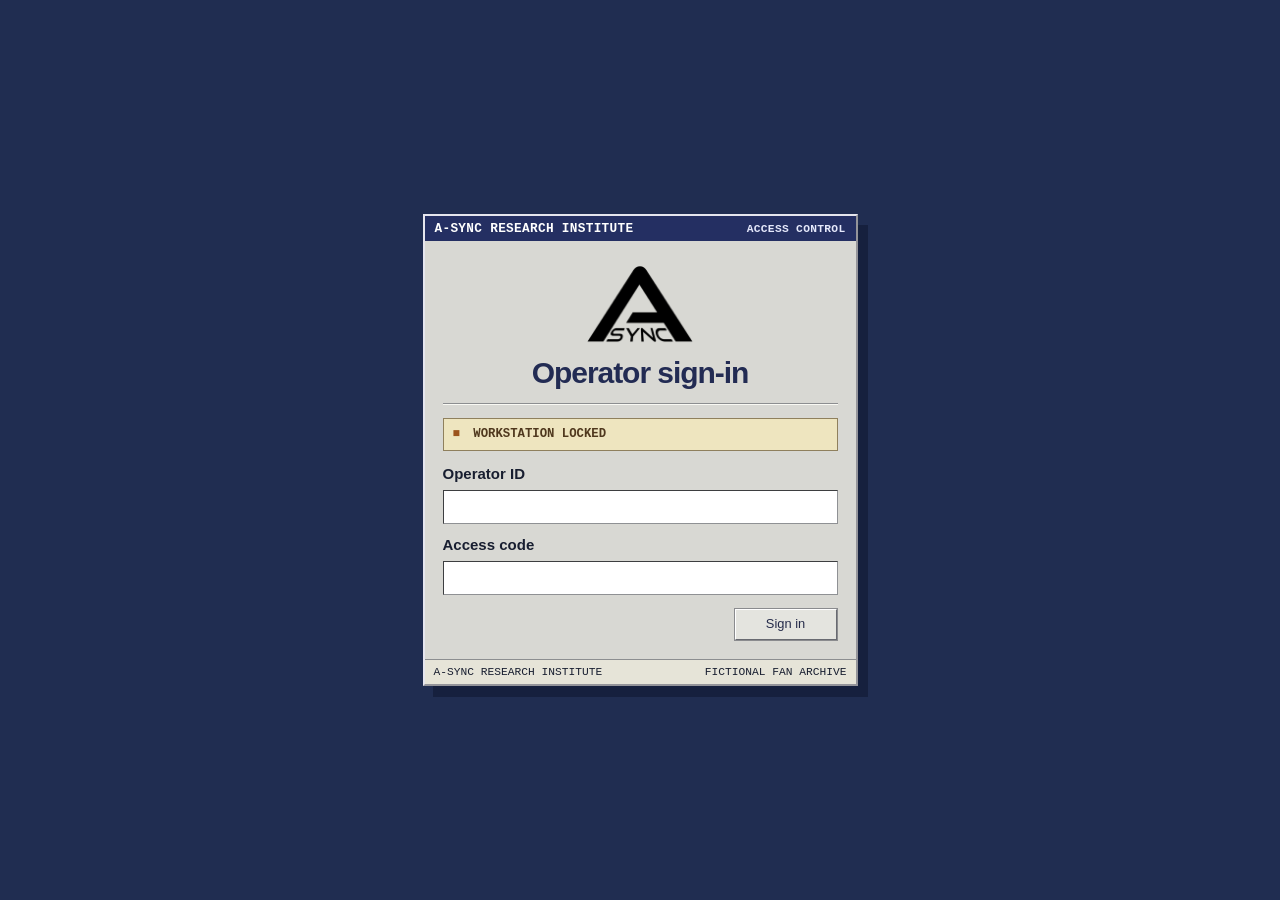
==== commit 25709dbc: "Build an illustrated Backrooms story chronology" ====
--- a/async-research-terminal/index.html
+++ b/async-research-terminal/index.html
@@ -6,14 +6,15 @@
   <meta name="theme-color" content="#283e6c">
   <meta name="description" content="A period-style research archive and evidence board for Kane Pixels’ Backrooms web series.">
   <title>A-Sync Research Terminal</title>
-  <link rel="stylesheet" href="style-v9.css">
-  <script src="archive-v2.js" defer></script>
-  <script src="evidence-v2.js" defer></script>
+  <link rel="stylesheet" href="style-v13.css">
+  <script src="archive-v3.js" defer></script>
+  <script src="evidence-v3.js" defer></script>
   <script src="briefings.js" defer></script>
   <script src="survey.js" defer></script>
   <script src="cartography-v3.js" defer></script>
   <script src="comparison.js" defer></script>
-  <script src="terminal-v9.js" defer></script>
+  <script src="feature-v2.js" defer></script>
+  <script src="terminal-v11.js" defer></script>
 </head>
 <body class="login-pending">
   <main id="login" class="login-shell" aria-labelledby="login-title">
@@ -26,14 +27,13 @@
       <div class="login-state"><span aria-hidden="true">■</span> WORKSTATION LOCKED</div>
       <form id="operator-form" autocomplete="off">
         <label for="operator-id">Operator ID</label>
-        <input id="operator-id" type="text" autocomplete="off" autocapitalize="off" spellcheck="false" aria-describedby="login-hint">
+        <input id="operator-id" type="text" autocomplete="off" autocapitalize="off" spellcheck="false">
         <label for="operator-code">Access code</label>
-        <input id="operator-code" type="text" autocomplete="off" autocapitalize="off" spellcheck="false" aria-describedby="login-hint">
-        <p id="login-hint">Simulation. Type any keys in each field. Use no real credentials.</p>
+        <input id="operator-code" type="text" autocomplete="off" autocapitalize="off" spellcheck="false">
         <p class="login-feedback" id="login-feedback" role="status"></p>
         <button class="button" type="submit">Sign in</button>
       </form>
-      <noscript><p>This simulation requires JavaScript.</p></noscript>
+      <noscript><p>JavaScript is required to open this terminal.</p></noscript>
     </section>
     <div class="login-footer">A-SYNC RESEARCH INSTITUTE <span>FICTIONAL FAN ARCHIVE</span></div>
   </main>
@@ -42,8 +42,8 @@
     <a class="brand" href="#overview" aria-label="A-Sync Research Institute home"><img class="brand-img" src="evidence/async-logo.webp" alt="Async Research Institute"></a>
     <div class="brand-divider" aria-hidden="true"></div>
     <div class="terminal-name">Project KV31 <span>COMPLEX RESEARCH ARCHIVE</span></div>
-    <a class="review-badge" href="#record/present" aria-label="DOE Tape Archive 3283 from Presentation" title="Watermark from Presentation at 6:25">
-      <span class="review-watermark" aria-hidden="true"></span>
+    <a class="review-badge" href="#record/present" aria-label="Open DOE Tape Archive 3283 in Presentation" title="Archive emblem based on the Presentation watermark at 6:25">
+      <img class="review-watermark" src="evidence/doe-tape-archive-emblem.webp" alt="" width="50" height="50">
       <span class="review-words"><b>DOE TAPE ARCHIVE</b><small>3283 · SOURCE RECORD</small></span>
     </a>
     <div class="mast-tools">
--- a/async-research-terminal/style-v13.css
+++ b/async-research-terminal/style-v13.css
@@ -0,0 +1,298 @@
+:root {
+  color-scheme: light;
+  --desktop:#283e6c;
+  --window:#d8d8d3;
+  --paper:#f7f6f0;
+  --white:#fff;
+  --ink:#181e30;
+  --muted:#454d5e;
+  --blue:#252f71;
+  --link:#192877;
+  --line:#8c8e90;
+  --light:#f9f9f3;
+  --shade:#6b6d73;
+  --accent:#ffd463;
+  --mono:"Courier New",Courier,monospace;
+  font:15px/1.45 Tahoma,Geneva,Verdana,sans-serif;
+}
+*{box-sizing:border-box}
+body{max-width:1800px;margin:0 auto;padding:22px;min-height:100dvh;background:var(--desktop);color:var(--ink);display:flex;flex-direction:column}
+button,input,select,textarea{font:inherit;color:inherit}
+button,select{cursor:pointer}
+button:focus-visible,a:focus-visible,input:focus-visible,textarea:focus-visible,select:focus-visible{outline:2px dashed #312c99;outline-offset:2px}
+a{color:var(--link);text-underline-offset:2px}
+h1,h2,h3,p{margin:0}h1{font-size:clamp(1.55rem,3vw,2.45rem);line-height:1.1;letter-spacing:-.035em;color:#222b53}
+h2{font-size:1.12rem}h3{font-size:1rem}p+p{margin-top:.55rem}
+.muted{color:var(--muted)}.amber,.warning{color:#81360b}.mint{color:var(--blue)}
+.meta,.eyebrow,.tag{font:700 .84rem/1.35 var(--mono)}
+.eyebrow{color:var(--blue);text-transform:uppercase;letter-spacing:.07em}
+.mast{display:flex;align-items:center;gap:16px;padding:12px 16px;background:var(--window);border-left:2px solid #f7f7ef;border-right:2px solid #535866;border-bottom:1px solid var(--shade)}
+.brand{display:flex;align-items:center;gap:10px;text-decoration:none;color:#252e57}
+.brand-img{width:93px;height:60px;object-fit:contain}
+.brand-divider{width:2px;height:40px;background:#97989a;box-shadow:1px 0 var(--light);flex:none}
+.terminal-name{margin-right:auto;font:700 1rem/1.25 var(--mono);color:#252e57}
+.terminal-name span{display:block;font-size:.77rem;color:var(--muted);margin-top:4px}
+.mast-status{border:1px solid #6e664b;background:#eee5bf;padding:4px 7px;font:700 .75rem var(--mono);white-space:nowrap;color:#48391a}
+.window-caption{background:#292e72;color:white;border-top:2px solid #c9caef;border-left:2px solid #c9caef;border-right:2px solid #464678;display:flex;align-items:center;justify-content:space-between;gap:9px;padding:5px 10px;font:700 .85rem var(--mono);letter-spacing:.024em}
+.window-caption span:last-child{font-size:.75rem;color:#e5e8fb}
+.shell{flex:1;display:grid;grid-template-columns:198px minmax(0,1fr) minmax(234px,23%);width:100%;border-left:2px solid #f7f7ef;border-right:2px solid #535866;background:var(--window)}
+.sidebar{min-width:0;padding:15px 10px;background:#cececa;border-right:1px solid #818184;display:flex;flex-direction:column;gap:8px}
+.side-label,.side-bottom label{font:700 .8rem var(--mono);color:#373d52;letter-spacing:.025em}
+.sidebar nav{display:grid;gap:0;padding:3px;border:1px inset #b3b3ad;background:var(--paper)}
+.nav{display:flex;align-items:center;gap:8px;min-height:37px;text-decoration:none;color:var(--ink);padding:5px 6px;font-size:.89rem}
+.nav:hover{background:#e0e2f1}.nav[aria-current=page]{color:white;background:var(--blue)}
+.nav i{font:normal 1.02rem var(--mono);width:20px;text-align:center;color:inherit}
+.side-bottom{margin-top:13px;border-top:1px solid var(--line);box-shadow:0 -1px var(--light);padding:13px 0 0}
+.searchbox{display:flex;gap:6px;align-items:center;margin:6px 0 10px;border:1px inset #9b9b9d;background:var(--white);padding:3px 6px;color:var(--blue)}
+.searchbox input{min-width:0;width:100%;background:none;border:0;padding:3px 0;font-size:.85rem}
+.searchbox kbd{font:.8rem var(--mono);color:var(--muted);border:1px solid #bbb;padding:0 3px}
+.external{font-size:.82rem}
+main{min-width:0;padding:17px clamp(12px,2vw,24px) 24px;background:#edede7;box-shadow:inset 1px 0 var(--light)}
+main:focus{outline:none}.page-head{display:grid;gap:6px;margin-bottom:15px}.page-head p{max-width:72ch}
+.inspector{min-width:0;border-left:1px solid #96969b;padding:16px 12px;background:var(--window)}
+.inspector .panel+.panel{margin-top:12px}
+.panel{border:1px solid #747980;box-shadow:1px 1px #ffffffba;background:var(--paper);min-width:0}
+.panel-bar{display:flex;align-items:center;justify-content:space-between;gap:10px;min-height:29px;padding:5px 8px;border-bottom:1px solid #767a86;background:#d9dbeb;color:#282e57;font:700 .82rem/1.3 var(--mono);text-transform:uppercase;letter-spacing:.025em}
+.monitor .panel-bar,.inspector .panel-bar{background:var(--blue);color:#fff;border-color:#292d56}
+.panel-body{padding:11px}.panel-body>*+*{margin-top:9px}.panel-body p{font-size:.94rem}
+.source-list{display:grid;gap:7px;overflow-wrap:anywhere}
+.screen{background:#101018;display:grid;place-items:center;position:relative}
+.screen img{display:block;width:100%;height:100%;max-height:min(37vw,370px);min-height:170px;object-fit:contain}
+.screen .button{position:absolute;right:9px;bottom:9px}
+.monitor-caption{display:flex;align-items:center;justify-content:space-between;flex-wrap:wrap;gap:5px 10px;padding:6px 9px;color:var(--muted);font:.78rem/1.35 var(--mono);border-top:1px solid var(--line);background:var(--window)}
+.section-line{display:flex;align-items:baseline;justify-content:space-between;gap:10px;margin:17px 0 7px}
+.record-list{border:1px inset #939599;background:var(--paper)}
+.record{color:var(--ink);display:grid;grid-template-columns:24px minmax(0,1fr) auto;gap:8px;align-items:center;padding:8px 9px;min-height:44px;text-decoration:none}
+.record+.record{border-top:1px solid #c9c9c5}.record:nth-child(even){background:#eeeee8}.record:hover{background:#dfe2f5;color:#151f64}
+.record-icon{color:var(--blue);font-size:1rem;text-align:center}
+.record-main{min-width:0;overflow-wrap:anywhere}.record-main strong{display:block}
+.record small{display:block;color:var(--muted);font-size:.79rem}.record .tag{color:#353c65;text-align:right}
+.record.has-thumb{grid-template-columns:86px minmax(0,1fr) auto}
+.entry-thumb{display:block;width:86px;aspect-ratio:16/10;object-fit:cover;border:1px solid #62616a;background:#24242d}
+.record-main .preview-type{color:#465373;font-family:var(--mono);margin-top:2px}
+.toolbar{display:flex;gap:7px;align-items:center;flex-wrap:wrap;margin-bottom:10px}
+.button,select{display:inline-flex;justify-content:center;align-items:center;text-decoration:none;padding:5px 8px;border:1px solid;border-color:#fff #686a71 #686a71 #fff;box-shadow:0 0 0 1px #8a8b8e;color:#252b4a;background:#e4e4df;font-size:.86rem;min-height:31px}
+.button:hover,select:hover{background:#ececfa}.button[aria-pressed=true]{border-color:#565974 #fff #fff #565974;background:#d2d5ed;font-weight:bold}
+.button.secondary{color:var(--muted)}.button.danger{color:#752718}
+.tag{display:inline-block;color:var(--blue)}.warning{color:#81360b}.doc{margin-bottom:12px}
+.facts{display:flex;align-items:center;flex-wrap:wrap;gap:6px 12px;color:var(--muted);font:.84rem var(--mono)}
+.scene,.connection{padding:10px;background:#fff;border:1px solid #a8a9a9}.scene>*+*,.connection>*+*{margin-top:5px}
+.scene p,.connection p{font-size:.93rem}.scene small{color:var(--muted)}.guide{display:grid;gap:8px}
+.incident{display:grid;grid-template-columns:minmax(80px,auto) 1fr;gap:8px;align-items:baseline;margin:0!important;padding:7px 0;border-bottom:1px solid #c1c2c2;font-size:.86rem}
+.incident:last-of-type{border:0}.incident time{color:#4c4130;font:700 .78rem var(--mono)}
+.mini-title{font-weight:700}.empty{padding:11px;color:var(--muted);border:1px dashed var(--line);background:var(--paper)}
+.route{display:grid;grid-template-columns:repeat(auto-fit,minmax(125px,1fr));gap:8px;padding:12px}
+.route a{display:grid;align-content:start;gap:5px;padding:8px;background:#f5f6fd;border:1px solid #737f9e;text-decoration:none;min-height:78px}
+.route a:hover{background:#dddff3}.route small{color:var(--muted)}.route a:nth-child(even){border-style:dashed}
+.route-bg{background-color:#e3e5ee;background-image:linear-gradient(#a2abc950 1px,transparent 1px),linear-gradient(90deg,#a2abc950 1px,transparent 1px);background-size:14px 14px}
+.note-form{display:grid;gap:6px}.note-form label{color:var(--muted);font-size:.84rem}.note-form textarea,.note-form input{width:100%;background:white;border:1px inset #8f9194;border-radius:0;padding:7px}.note-form textarea{min-height:80px;resize:vertical}
+.preserve{white-space:pre-wrap;overflow-wrap:anywhere}
+footer{display:flex;justify-content:space-between;gap:9px;flex-wrap:wrap;padding:6px 10px;border:2px outset #b4b5b2;color:#282c3b;background:var(--window);font:.76rem var(--mono)}
+footer b{margin:0 4px}
+.relationship-map{display:grid;grid-template-columns:minmax(110px,1fr) minmax(0,2fr);gap:22px;align-items:center;padding:12px;border:1px solid #9c9eac}
+.map-anchor,.map-branch{min-width:0;background:#f7f8ff;border:1px solid #6d78a0;padding:8px;overflow-wrap:anywhere}
+.map-anchor{position:relative;font-weight:bold;border-color:var(--blue)}.map-anchor::after{content:"";position:absolute;left:100%;top:50%;width:11px;border-top:1px solid #747ea0}
+.map-branches{position:relative;display:grid;gap:7px}.map-branches::before{content:"";position:absolute;top:0;bottom:0;left:-11px;border-left:1px solid #747ea0}
+.map-branch{position:relative;display:grid;gap:2px}.map-branch::before{content:"";position:absolute;right:100%;top:50%;width:11px;border-top:1px solid #747ea0}
+.toolbar select{max-width:100%;min-width:0}
+.evidence-grid{display:grid;grid-template-columns:repeat(auto-fit,minmax(min(100%,230px),1fr));gap:9px}
+.exhibit{margin:0;border:1px solid #8a8a97;background:#fff;min-width:0}
+.exhibit-action{display:block;width:100%;padding:0;border:0;background:#15151e;text-align:left}
+.exhibit-action img{display:block;width:100%;height:clamp(155px,22vw,260px);object-fit:contain}
+.exhibit-action:hover{outline:2px solid var(--blue);outline-offset:-2px}
+.exhibit figcaption{display:grid;gap:5px;padding:8px;overflow-wrap:anywhere}
+.exhibit figcaption p{margin:0}.exhibit .meta{color:#3b466b}.exhibit-links{display:flex;flex-wrap:wrap;column-gap:12px;row-gap:4px;font-size:.81rem}
+.evidence-strip{display:grid;grid-template-columns:repeat(3,minmax(0,1fr));gap:7px}
+.evidence-strip a{display:grid;gap:5px;padding:6px;background:var(--paper);border:1px solid #a1a1a7;text-decoration:none;font-size:.83rem}
+.evidence-strip a:hover{background:#e0e2f5}.evidence-strip img{display:block;width:100%;aspect-ratio:16/10;object-fit:cover;background:#24242d}
+dialog{width:min(810px,calc(100% - 24px));max-height:calc(100dvh - 30px);overflow:auto;color:var(--ink);background:var(--window);border:2px outset #d4d4d4;padding:0;box-shadow:6px 7px 0 #15152f7a}
+dialog::backdrop{background:#151b35b5}dialog .panel-bar{background:var(--blue);color:#fff}dialog .panel-bar .button{min-height:26px;padding:2px 7px}dialog img{display:block;margin:auto;width:100%;max-height:65vh;object-fit:contain;background:#18182a}
+.exhibit--unavailable img,.entry-thumb.unavailable,.evidence-strip img.unavailable,.screen img.unavailable{visibility:hidden}
+@media(max-width:1100px){body{padding:12px}.shell{grid-template-columns:158px minmax(0,1fr) 222px}.sidebar{padding-inline:7px}.inspector{padding-inline:9px}}
+@media(max-width:850px){.shell{grid-template-columns:145px minmax(0,1fr)}.inspector{grid-column:2;border-top:1px solid var(--line);border-left:0;padding:12px;display:grid;grid-template-columns:repeat(auto-fit,minmax(180px,1fr));gap:9px}.inspector .panel+.panel{margin:0}.sidebar{grid-row:span 2}.screen img{max-height:270px}}
+@media(max-width:580px){body{padding:4px}.shell{display:block}.mast{gap:7px;padding:6px 7px}.brand-img{width:70px;height:48px}.brand-divider{height:30px}.terminal-name{font-size:.85rem}.terminal-name span,.mast-status{font-size:.65rem}.sidebar{padding:6px;border-right:0;border-bottom:1px solid var(--line);gap:4px}.sidebar nav{grid-template-columns:repeat(3,minmax(0,1fr));gap:2px}.nav{font-size:.76rem;gap:4px;min-height:31px;padding:4px}.nav i{width:13px}.side-label,.sidebar .external,.side-bottom label{display:none}.side-bottom{border:0;box-shadow:none;margin-top:0;padding:0}.searchbox{margin:4px 0 0}.record{padding-inline:6px}.record .tag{font-size:.68rem}.record.has-thumb{grid-template-columns:64px minmax(0,1fr) auto}.entry-thumb{width:64px}.relationship-map{grid-template-columns:1fr;gap:9px}.map-anchor::after,.map-branch::before,.map-branches::before{display:none}}
+.login-shell{display:none}
+body.login-pending{display:grid;place-items:center;max-width:none;min-height:100dvh;padding:14px}
+body.login-pending > :not(.login-shell){display:none}
+body.login-pending .login-shell{display:block;width:min(100%,475px);padding:0;background:var(--window);border:2px outset #e5e5ee;box-shadow:7px 8px 0 #17233d70}
+.login-shell .window-caption{border:0}
+.login-panel{padding:18px}
+.login-identity{display:flex;align-items:center;gap:13px;padding-bottom:13px;border-bottom:1px solid var(--line);box-shadow:0 1px var(--light)}
+.login-identity h1{font-size:clamp(1.35rem,4.5vw,2rem);margin-top:3px}
+.login-state{padding:8px 9px;margin:14px 0 12px;background:#eee5bf;border:1px solid #8f805d;color:#4f381e;font:700 .82rem/1.25 var(--mono)}
+.login-state span{color:#9c541d;margin-right:6px}
+#operator-form{display:grid;gap:5px}
+#operator-form label{font-weight:700}
+#operator-form input{width:100%;height:34px;margin-bottom:5px;padding:4px 7px;background:white;border:1px inset #8f9194;border-radius:0;font:700 1rem var(--mono);letter-spacing:.1em}
+#operator-form button{justify-self:end;min-width:102px;margin:4px 1px 1px}
+.login-feedback{color:#752718;font-size:.82rem}
+.login-feedback:empty{display:none}
+.login-footer{display:flex;flex-wrap:wrap;justify-content:space-between;gap:4px 10px;padding:6px 9px;border-top:1px solid var(--line);font:.75rem var(--mono)}
+.sign-out{flex:none}
+#tape-player{width:min(860px,calc(100% - 20px))}
+.tape-iframe{display:block;width:100%;height:auto;min-height:200px;aspect-ratio:16/9;border:0;background:#09090d}
+.exhibit-links{align-items:center}
+.mast-tools{display:flex;align-items:center;flex-wrap:wrap;gap:6px 9px}
+.mast-tools label{font:700 .8rem var(--mono);color:#252e57}
+@media(max-width:580px){.mast{flex-wrap:wrap}.mast-tools{width:100%;padding:3px 0;justify-content:flex-start}.mast-tools .sign-out{margin-left:auto}}
+.briefing h4{margin:0;font-size:.96rem}
+.briefing p{margin-top:4px;max-width:76ch}
+.briefing-intro .facts{margin-top:9px}
+.briefing-why,.briefing-open{padding:9px 11px;border-left:3px solid var(--blue);background:#e6e7f2}
+.briefing-open{border-color:#8f805d;background:#f1ebd5}
+.briefing-points{display:grid;gap:0;list-style:none;margin:4px 0 0;padding:0}
+.briefing-points li{padding:9px 0;border-bottom:1px solid #c7c8cc}
+.briefing-points li:last-child{border:0;padding-bottom:3px}
+.briefing-sources{display:flex;align-items:center;flex-wrap:wrap;gap:6px 14px;margin-top:6px;font-size:.82rem}
+.briefing-sources .button{min-height:25px;padding:3px 5px;font-size:.79rem}
+.record.has-thumb{align-items:start}
+.record.has-thumb .tag{align-self:center}
+.timeline-switch a[aria-current=page]{background:var(--blue);color:#fff}
+.shell.film-workspace{grid-template-columns:198px minmax(0,1fr)}
+.inspector[hidden]{display:none}
+.film-tools{display:flex;align-items:center;flex-wrap:wrap;gap:7px 9px;padding:9px 12px;border-bottom:1px solid #959aab;background:var(--window)}
+.film-tools label{font-size:.86rem;font-weight:700;margin-left:auto}
+.film-tools select{max-width:min(100%,230px)}
+.film-viewport{overflow-x:auto;overscroll-behavior-inline:contain;background:#e7e9f0;scrollbar-color:#6d789d #d4d8e4;scrollbar-width:auto}
+.film-track{display:flex;gap:0;width:max-content;margin:0;list-style:none;padding:9px 14px 16px}
+.film-column{display:grid;grid-template-rows:105px 18px 1fr;flex:0 0 218px;width:218px;min-width:0}
+.film-column.film-gap{flex-basis:184px;width:184px}
+.film-upper{display:grid;align-content:end;padding:0 7px 10px;gap:5px}
+.film-companion{position:relative;display:grid;grid-template-columns:56px minmax(0,1fr);align-items:center;gap:6px;padding:5px;color:var(--ink);background:#faf5e4;border:1px solid #94825a;text-decoration:none;min-width:0}
+.film-companion:hover{background:#f3e6be}
+.film-companion strong,.film-companion small{display:block;overflow-wrap:anywhere}
+.film-companion strong{font-size:.77rem;line-height:1.2}
+.film-companion small{color:#5a4c35;font-size:.7rem;line-height:1.3;margin-top:3px}
+.film-companion img{display:block;width:56px;aspect-ratio:4/3;object-fit:cover}
+.film-companion::after{content:"";position:absolute;top:100%;left:50%;height:17px;border-left:1px dashed #8f805d}
+.film-gap .film-companion time{white-space:nowrap}
+.film-axis{height:2px;align-self:center;background:#657496;position:relative}
+.film-axis::after{content:"";position:absolute;left:50%;top:50%;width:8px;height:8px;transform:translate(-50%,-50%);border-radius:50%;background:#344277;border:1px solid #fff}
+.film-gap .film-axis::after{background:#917749}
+.film-card{display:flex;flex-direction:column;border:1px solid #78829d;background:var(--paper);margin:4px 7px 0;min-width:0}
+.film-record{display:grid;gap:5px;padding:6px 6px 4px;color:var(--ink);text-decoration:none}
+.film-record:hover{background:#dce2f7}
+.film-record img{width:100%;height:auto;aspect-ratio:16/9;object-fit:cover;background:#191d2a}
+.film-record time{color:#465275;font:700 .77rem var(--mono)}
+.film-record strong{font-size:.91rem;line-height:1.28;overflow-wrap:anywhere}
+.film-actions{display:flex;align-items:center;flex-wrap:wrap;gap:6px 9px;margin-top:auto;padding:4px 7px 8px;font-size:.82rem}
+.film-actions .button{min-height:27px;padding:3px 6px;font-size:.8rem}
+.tape-navigation{display:flex;flex-wrap:wrap;gap:5px 12px;padding:7px 0 10px;margin-bottom:9px;border-bottom:1px solid #b3b6c0;font-size:.82rem}
+@media(max-width:1100px){.shell.film-workspace{grid-template-columns:158px minmax(0,1fr)}}
+@media(max-width:850px){.shell.film-workspace{grid-template-columns:145px minmax(0,1fr)}}
+@media(max-width:580px){.film-column{flex-basis:174px;width:174px}.film-column.film-gap{flex-basis:174px;width:174px}.film-tools label{margin-left:0}}
+.survey-console{display:grid;gap:9px;min-width:0}
+.survey-tabs{display:flex;flex-wrap:wrap;gap:7px}
+.survey-tabs a[aria-current=true]{background:var(--blue);color:#fff}
+.survey-timeline{display:grid;grid-template-columns:repeat(4,minmax(0,1fr));gap:5px}
+.survey-timeline a{min-width:0;display:grid;align-content:start;gap:2px;padding:8px 9px;border:1px solid #8792a9;border-top-width:3px;background:#f6f6f1;color:#212d4d;font-size:.78rem;text-decoration:none;overflow-wrap:anywhere}
+.survey-timeline a:hover{background:#e2e7f4}
+.survey-timeline a[aria-current=true]{background:#dce4f3;border-color:#334575;border-top-color:#263b71}
+.survey-timeline strong{font-size:.91rem}
+.survey-console-grid{display:grid;grid-template-columns:minmax(0,1fr) minmax(235px,29%);gap:9px;align-items:start}
+.survey-sheet .panel-bar,.survey-context .panel-bar{background:#29386b;color:#fff;border-color:#232f59}
+.survey-sheet .panel-bar span+span{font-weight:400;text-align:right}
+.survey-tools{display:flex;align-items:center;gap:6px;padding:6px 8px;background:#dadde5;border-bottom:1px solid #77829c}
+.survey-tools .button{min-width:34px;min-height:29px;font-weight:700}
+.survey-tools .button:disabled{color:#777b88;cursor:default;box-shadow:none}
+.survey-tools output{padding:0 5px;font:700 .82rem var(--mono)}
+.survey-scroll{max-height:min(61vh,510px);overflow:auto;overscroll-behavior:contain;background:#111d39;scrollbar-color:#7587a7 #182744}
+.survey-scroll.can-pan{cursor:grab}
+.survey-scroll.panning{cursor:grabbing;user-select:none}
+.survey-world{position:relative;width:100%}
+.survey-world canvas{display:block;width:100%;height:auto}
+.survey-pin{position:absolute;left:var(--x);top:var(--y);transform:translate(-50%,-50%);display:inline-flex;align-items:center;justify-content:center;gap:5px;max-width:26%;min-height:26px;padding:3px 6px;background:#1b2b4c;border:1px solid #8298bc;border-radius:0;color:#edf2ff;font:700 clamp(.68rem,1.15vw,.85rem)/1.15 var(--mono);text-align:left;overflow-wrap:anywhere}
+.survey-pin:hover,.survey-pin[aria-pressed=true]{color:#202747;background:#edc77a;border-color:#fff0be;z-index:1}
+.survey-pin span{flex:none;width:6px;height:6px;background:currentColor;border-radius:50%}
+.survey-pin:focus-visible{outline-color:#fff1b5}
+.survey-key{background:#e1e5ef;display:flex;flex-wrap:wrap;align-items:center;gap:5px 12px;padding:7px 9px;border-top:1px solid #7c87a0;font:.76rem/1.3 var(--mono)}
+.survey-key span{display:flex;align-items:center;gap:5px}
+.survey-key-line{width:14px;border-top:2px solid #42608f}
+.survey-key-line.approx{border-top-style:dashed}
+.survey-context{display:grid;gap:9px;min-width:0}
+.survey-context .panel-body{padding:8px 9px}
+.survey-context p{margin-top:5px;font-size:.86rem}
+.survey-condition{font-weight:700;color:#824a2b}
+.survey-source-large{margin-bottom:6px}
+.survey-source-large img{width:100%;height:clamp(140px,15vw,220px);display:block;object-fit:contain}
+.survey-source-strip{display:flex;gap:5px;flex-wrap:wrap}
+.survey-source-pick{width:53px;height:40px;padding:2px;background:#e3e8f3;border:1px solid #7484a0;border-radius:0}
+.survey-source-pick[aria-pressed=true]{background:#e8bd61;border-color:#403a48}
+.survey-source-pick img{display:block;width:100%;height:100%;object-fit:cover}
+.survey-changes .panel-body{max-width:85ch}
+.survey-actions{margin-bottom:0}
+@media(max-width:1050px){.survey-console-grid{grid-template-columns:minmax(0,1fr) minmax(205px,31%)}}
+@media(max-width:820px){.survey-console-grid{grid-template-columns:1fr}.survey-context{grid-template-columns:repeat(2,minmax(0,1fr))}}
+@media(max-width:580px){.survey-context{grid-template-columns:1fr}.survey-timeline{grid-template-columns:repeat(2,minmax(0,1fr))}.survey-pin{padding:3px 4px;gap:3px;min-height:25px}.survey-pin span{width:4px;height:4px}}
+body{background:#202d51}
+.window-caption{background:#242f62}
+.window-caption .classification{color:#f3d3a1;text-align:right}
+.brand-img{width:82px;height:52px}
+.mast{min-height:71px;gap:12px;padding-block:8px}
+.terminal-name{font-size:1.12rem}
+.review-badge{display:flex;align-items:center;gap:8px;min-width:0;color:#343758;text-decoration:none;border:1px solid #a5a69b;padding:4px 8px;background:#e9e7d8}
+.review-badge:hover{background:#faf1d7}
+.review-badge b,.review-badge small{display:block;font:700 .7rem/1.2 var(--mono)}
+.review-badge small{margin-top:3px;color:#62563d}
+.operator-status{display:flex;justify-content:space-between;gap:11px;padding:5px 12px;background:#ecebdf;border:1px solid #81879b;color:#354260;font:700 .75rem/1.3 var(--mono)}
+.operator-status span:first-child{white-space:nowrap}
+.operator-status span:last-child{overflow-wrap:anywhere;text-align:right}
+.operator-status i{display:inline-block;width:7px;height:7px;margin-right:3px;background:#527d58;border:1px solid #345f35}
+.sidebar nav{background:#f1f1ec;padding:3px}
+.nav-section+.nav-section{margin-top:3px;border-top:1px solid #afb2b9}
+.nav-heading{display:block;margin:5px 6px 2px;color:#4e5671;font:700 .7rem/1.2 var(--mono);text-transform:uppercase;letter-spacing:.04em}
+.nav{min-height:32px}
+.workstation-desk{display:grid;grid-template-columns:minmax(0,.8fr) minmax(0,1.2fr);gap:9px;margin:2px 0 13px}
+.desk-panel .panel-body{padding:7px}
+.operator-desk{display:grid;gap:5px}
+.operator-desk a{display:grid;gap:3px;padding:8px 9px;background:#e7eaf3;border:1px solid #aeb5c8;color:var(--ink);text-decoration:none}
+.operator-desk a:hover{background:#d7dff5}
+.operator-desk strong{font-size:.92rem}
+.briefing-monitor{align-self:start}
+.briefing-monitor .screen img{min-height:0;max-height:240px;aspect-ratio:4/3}
+.briefing-monitor .monitor-caption{background:#e1e2e8}
+body.login-pending .login-shell{width:min(100%,435px);box-shadow:10px 11px 0 #121b35a8}
+.login-panel{align-self:center}
+.login-footer{background:#e6e4d8}
+.compare-pairs,.compare-controls{display:flex;align-items:center;flex-wrap:wrap;gap:7px;margin:0 0 11px}
+.compare-pairs a[aria-current=true]{background:#29386b;color:#fff}
+.comparison-grid{display:grid;grid-template-columns:repeat(2,minmax(0,1fr));gap:10px}
+.comparison-monitor{min-width:0;border-color:#6f7c9d}
+.comparison-monitor .panel-bar{color:#fff;background:#29386b}
+.comparison-monitor .panel-bar span:last-child{text-align:right;font-weight:400}
+.compare-picker{display:flex;align-items:center;gap:7px;padding:6px 8px;border-bottom:1px solid #8291ad;background:#e2e4eb;font-size:.83rem}
+.compare-picker label{white-space:nowrap}
+.compare-picker select{appearance:auto;width:100%;min-width:0;display:block}
+.comparison-monitor .exhibit-action img{height:clamp(170px,27vw,335px);aspect-ratio:auto}
+.comparison-monitor .panel-body{min-height:136px}
+.compare-notes{margin-top:10px}
+@media(max-width:800px){.workstation-desk{grid-template-columns:1fr}.operator-desk{grid-template-columns:repeat(2,minmax(0,1fr))}.briefing-monitor .screen img{max-height:220px}}
+@media(max-width:580px){.mast .brand-img{width:65px;height:44px}.mast .terminal-name{font-size:.95rem}.nav-section{display:contents}.nav-heading{display:none}.comparison-grid{grid-template-columns:1fr}.comparison-monitor .panel-body{min-height:0}.comparison-monitor .exhibit-action img{height:200px}.operator-status{font-size:.65rem}}
+.login-identity{display:grid;justify-items:center;gap:8px;text-align:center;padding:4px 0 14px}
+.login-logo{display:block;width:108px;height:82px;object-fit:contain}
+.login-identity h1{font-size:clamp(1.5rem,6vw,2rem)}
+.review-watermark{display:block;width:50px;height:50px;flex:none;object-fit:contain}
+@media(max-width:860px){.review-badge{padding:2px}.review-words{display:none}.review-watermark{width:38px;height:38px}}
+
+.film-feature .film-axis::after{background:#53694d}
+.film-feature .film-card{border-color:#697b62;background:#eff1e6}
+.feature-media{display:grid;grid-template-columns:minmax(0,1fr) minmax(0,1fr);align-items:center;gap:12px}
+.feature-media img{display:block;width:100%;max-width:480px;height:auto;aspect-ratio:16/9;object-fit:cover;background:#191d2a}
+.feature-media .toolbar{margin:9px 0}
+.feature-media small{color:var(--muted)}
+.feature-spoilers summary{display:list-item;cursor:pointer}
+.feature-spoilers{margin-top:12px}
+@media(max-width:580px){.feature-media{grid-template-columns:1fr}}
+
+.story-film-panel+.story-film-panel{margin-top:16px}
+.story-column{grid-template-rows:76px 18px 1fr;flex-basis:258px;width:258px}
+.story-column .film-record{padding:8px 8px 4px}
+.story-column .film-record img{object-fit:contain}
+.story-image-label,.story-date{color:#465275;font:700 .71rem var(--mono)}
+.story-date{font-size:.77rem}
+.story-incident{padding:2px 8px 8px;font-size:.84rem;line-height:1.45}
+.story-incident .tag{font-size:.68rem}
+.story-incident p{margin:5px 0 7px}
+.story-related{display:flex;flex-wrap:wrap;gap:4px 9px;font-size:.76rem}
+.story-context{width:100%;text-align:left;cursor:zoom-in}
+@media(max-width:580px){.story-column{flex-basis:228px;width:228px}}
